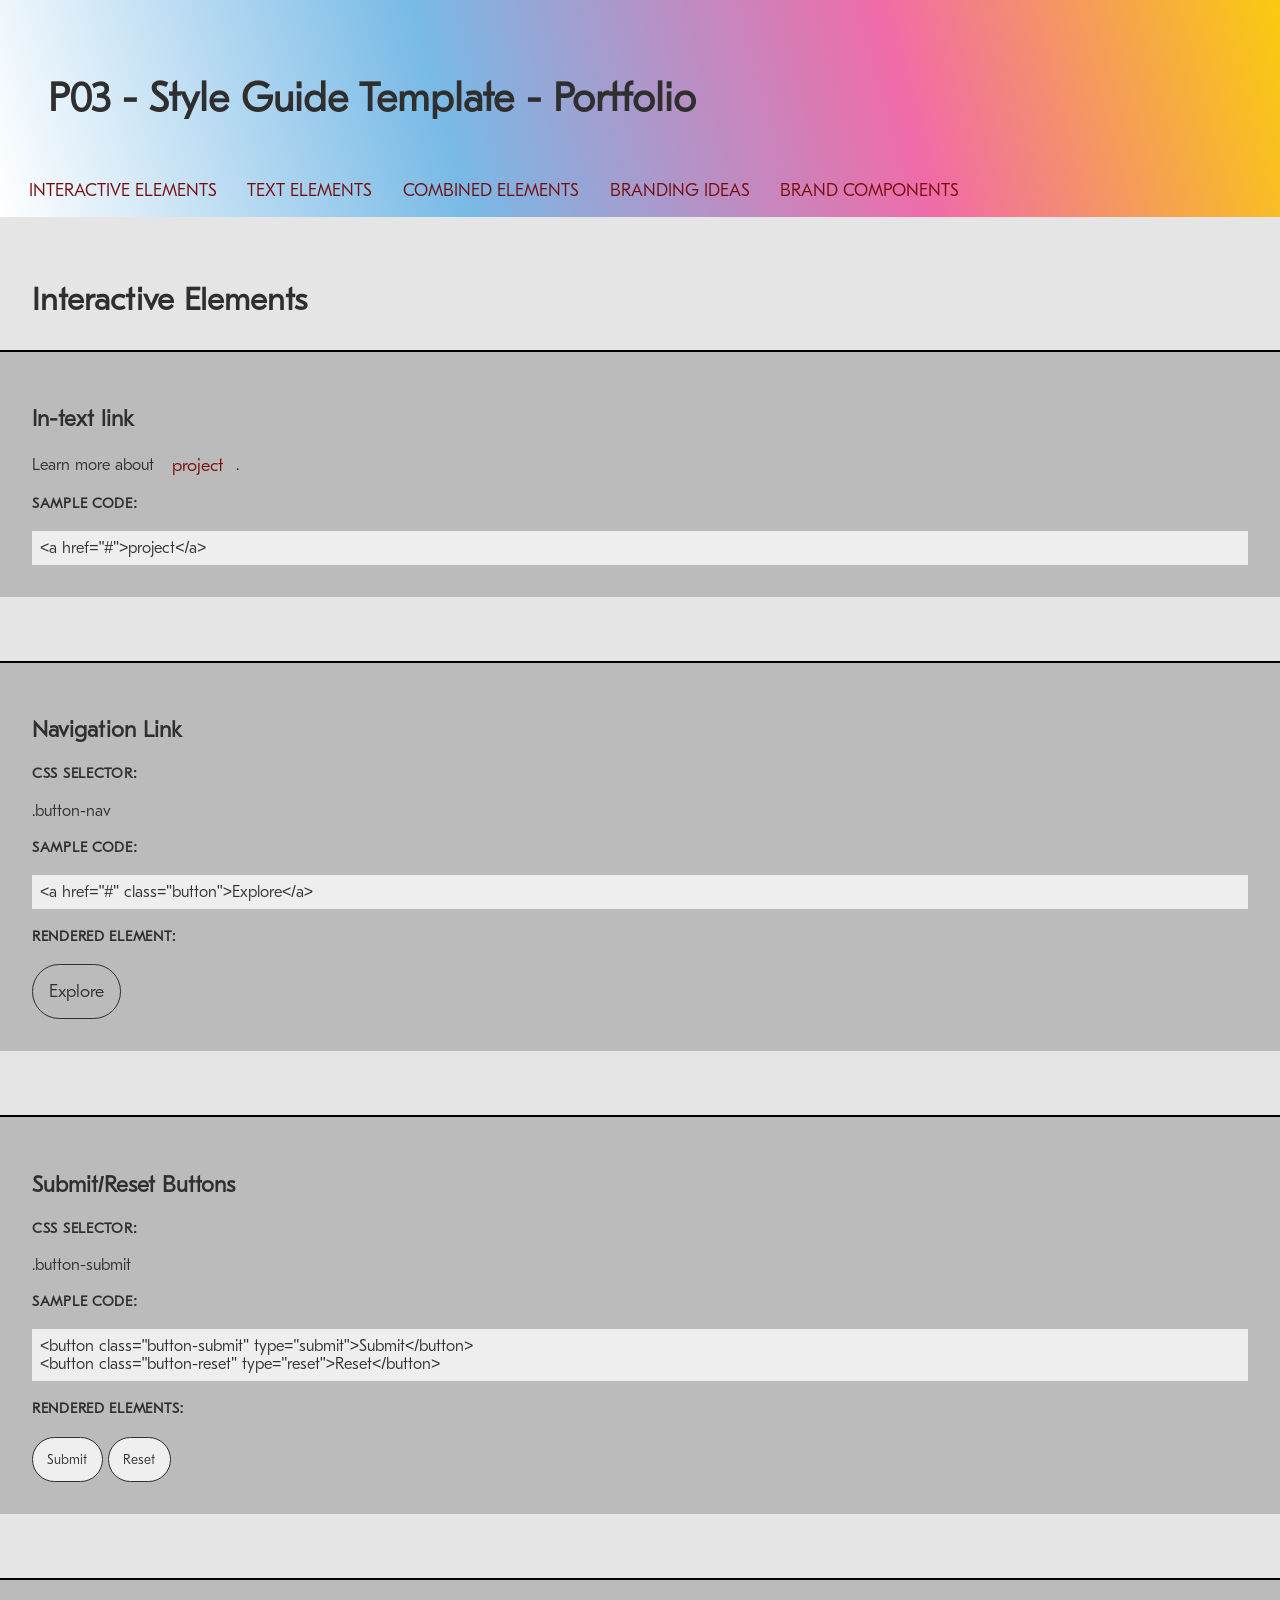
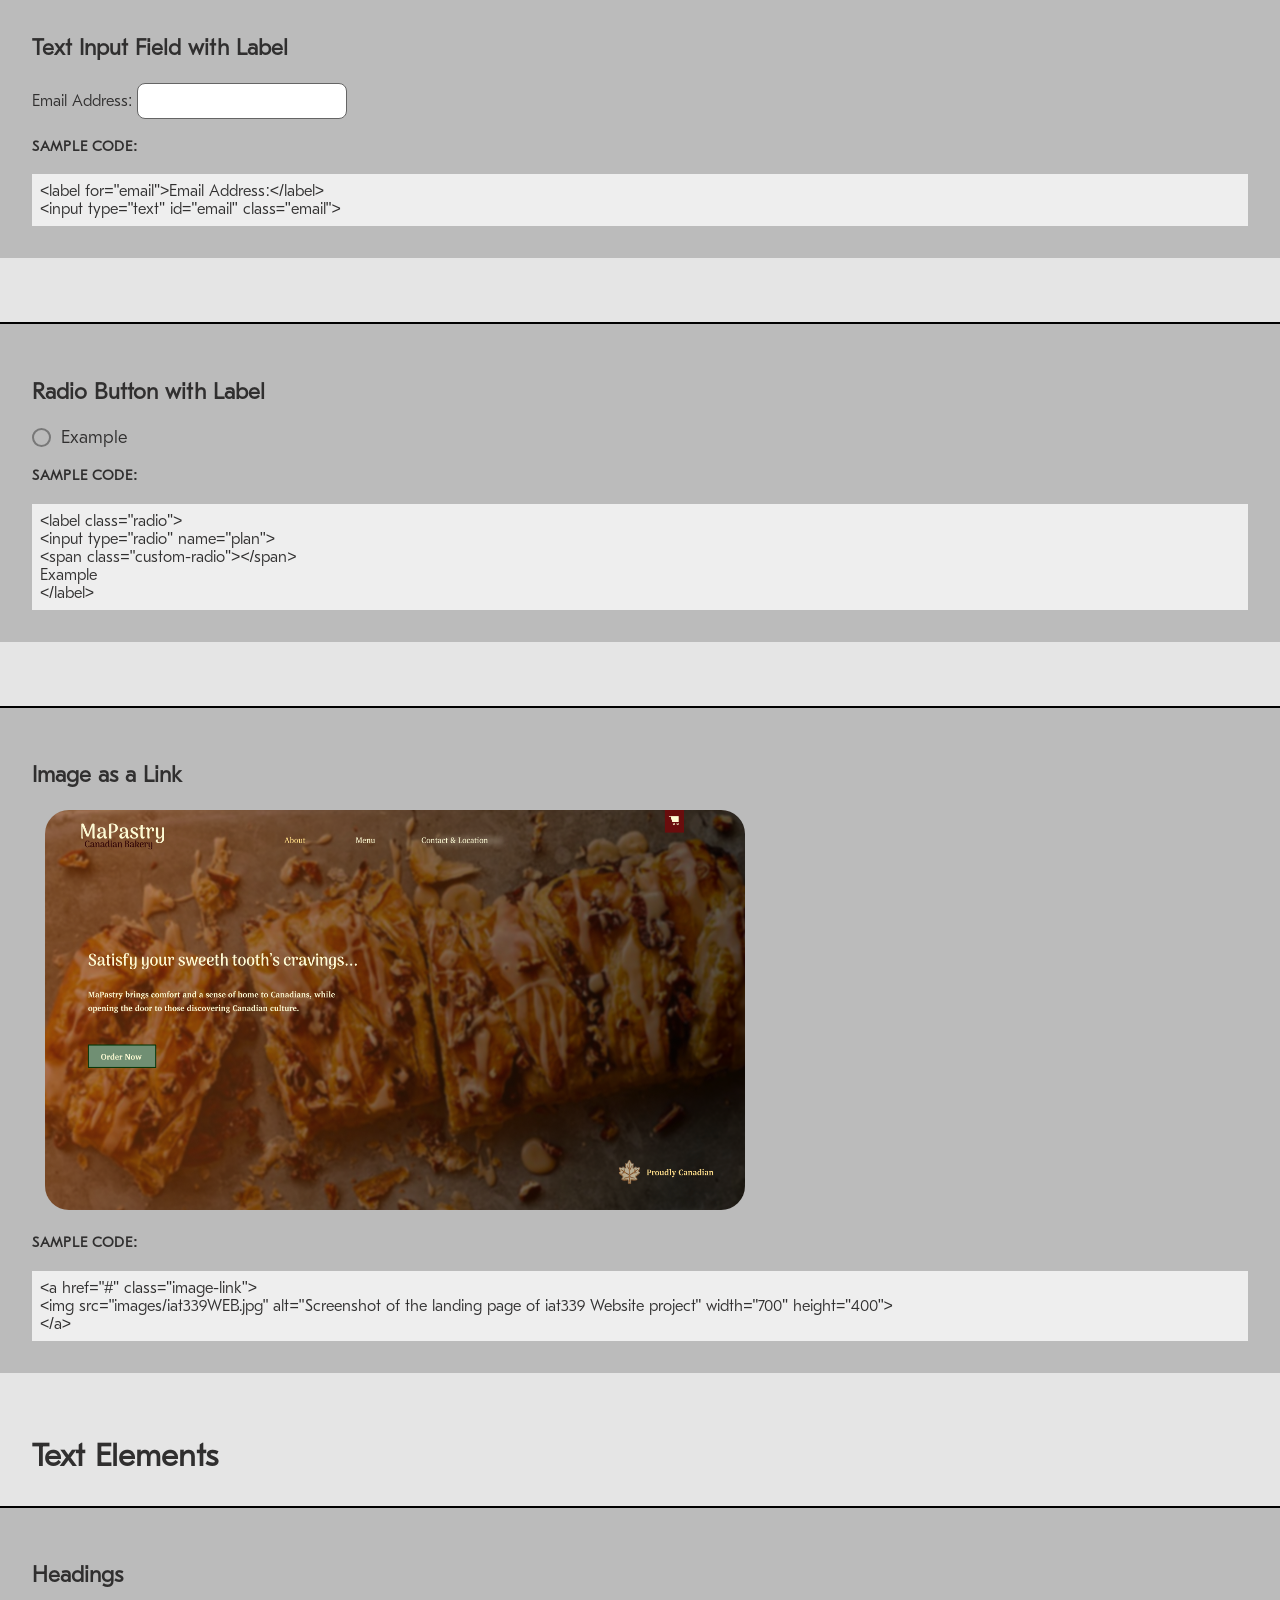
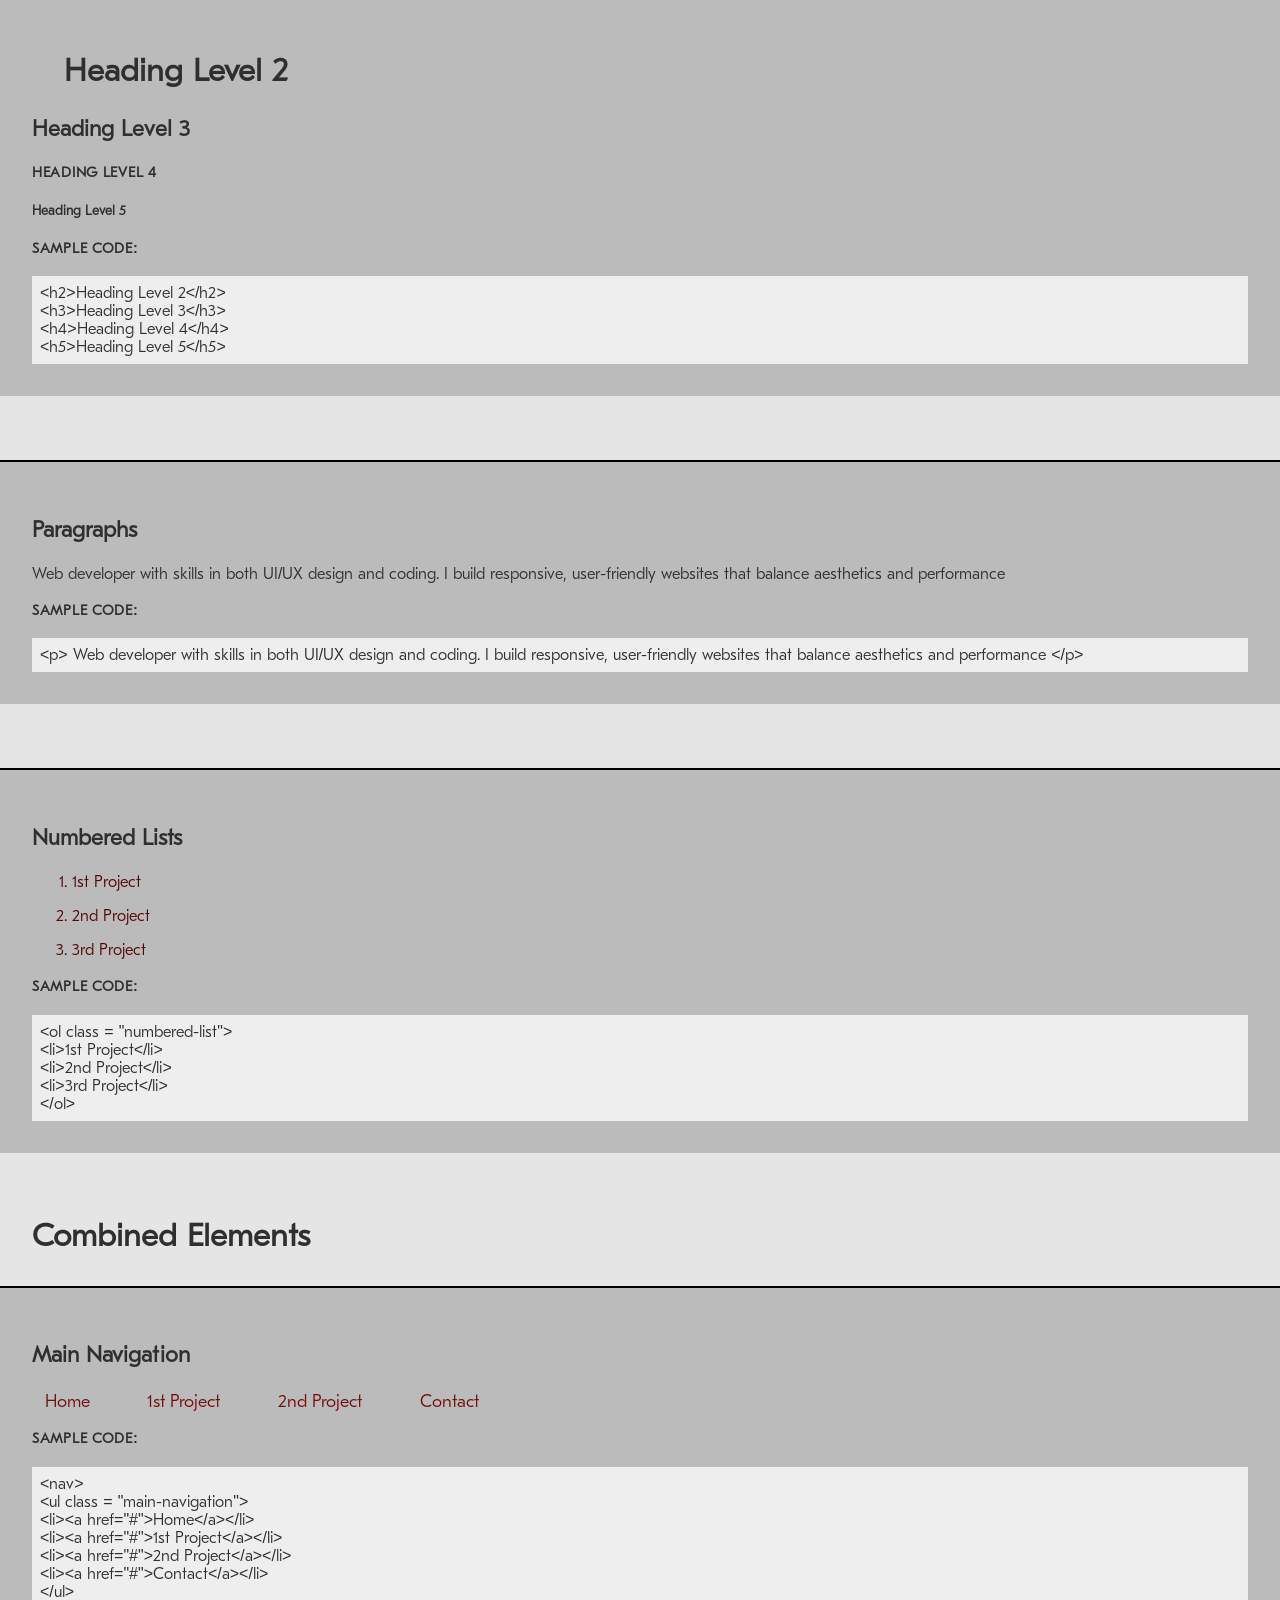
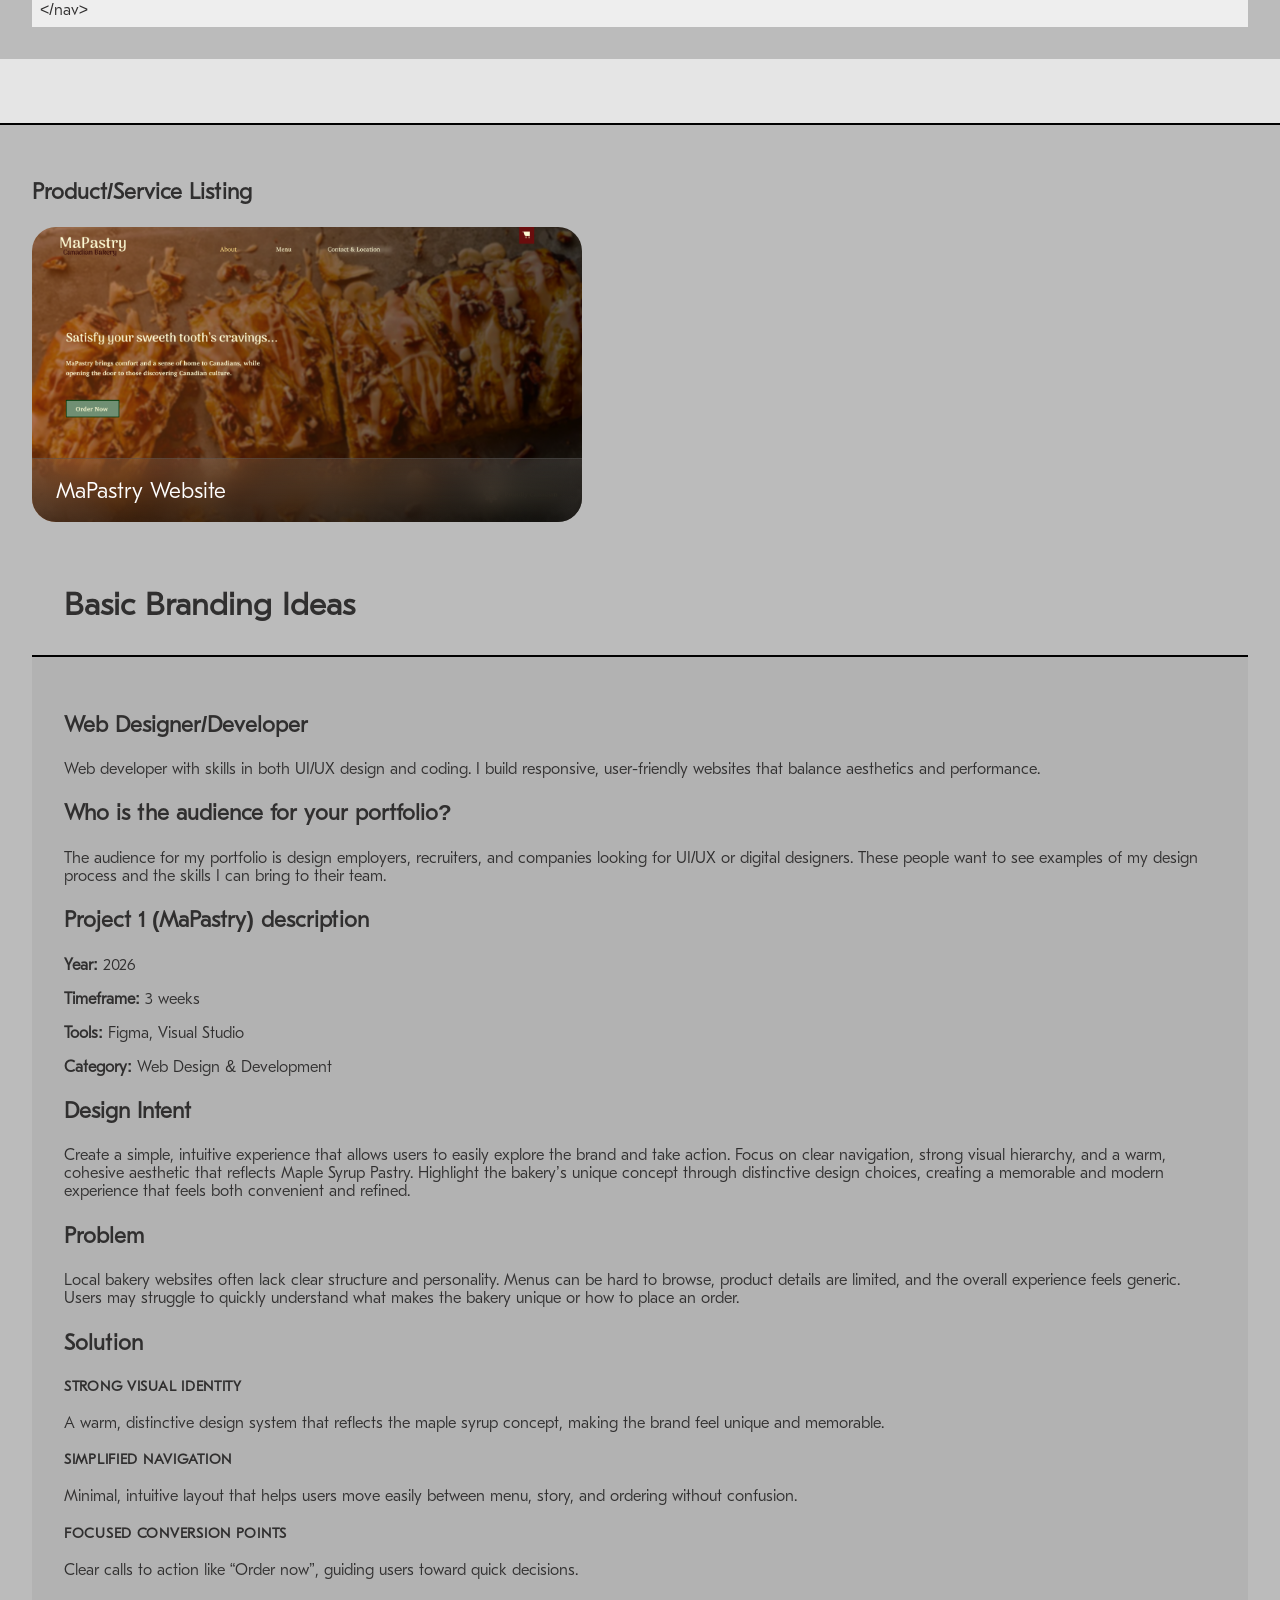
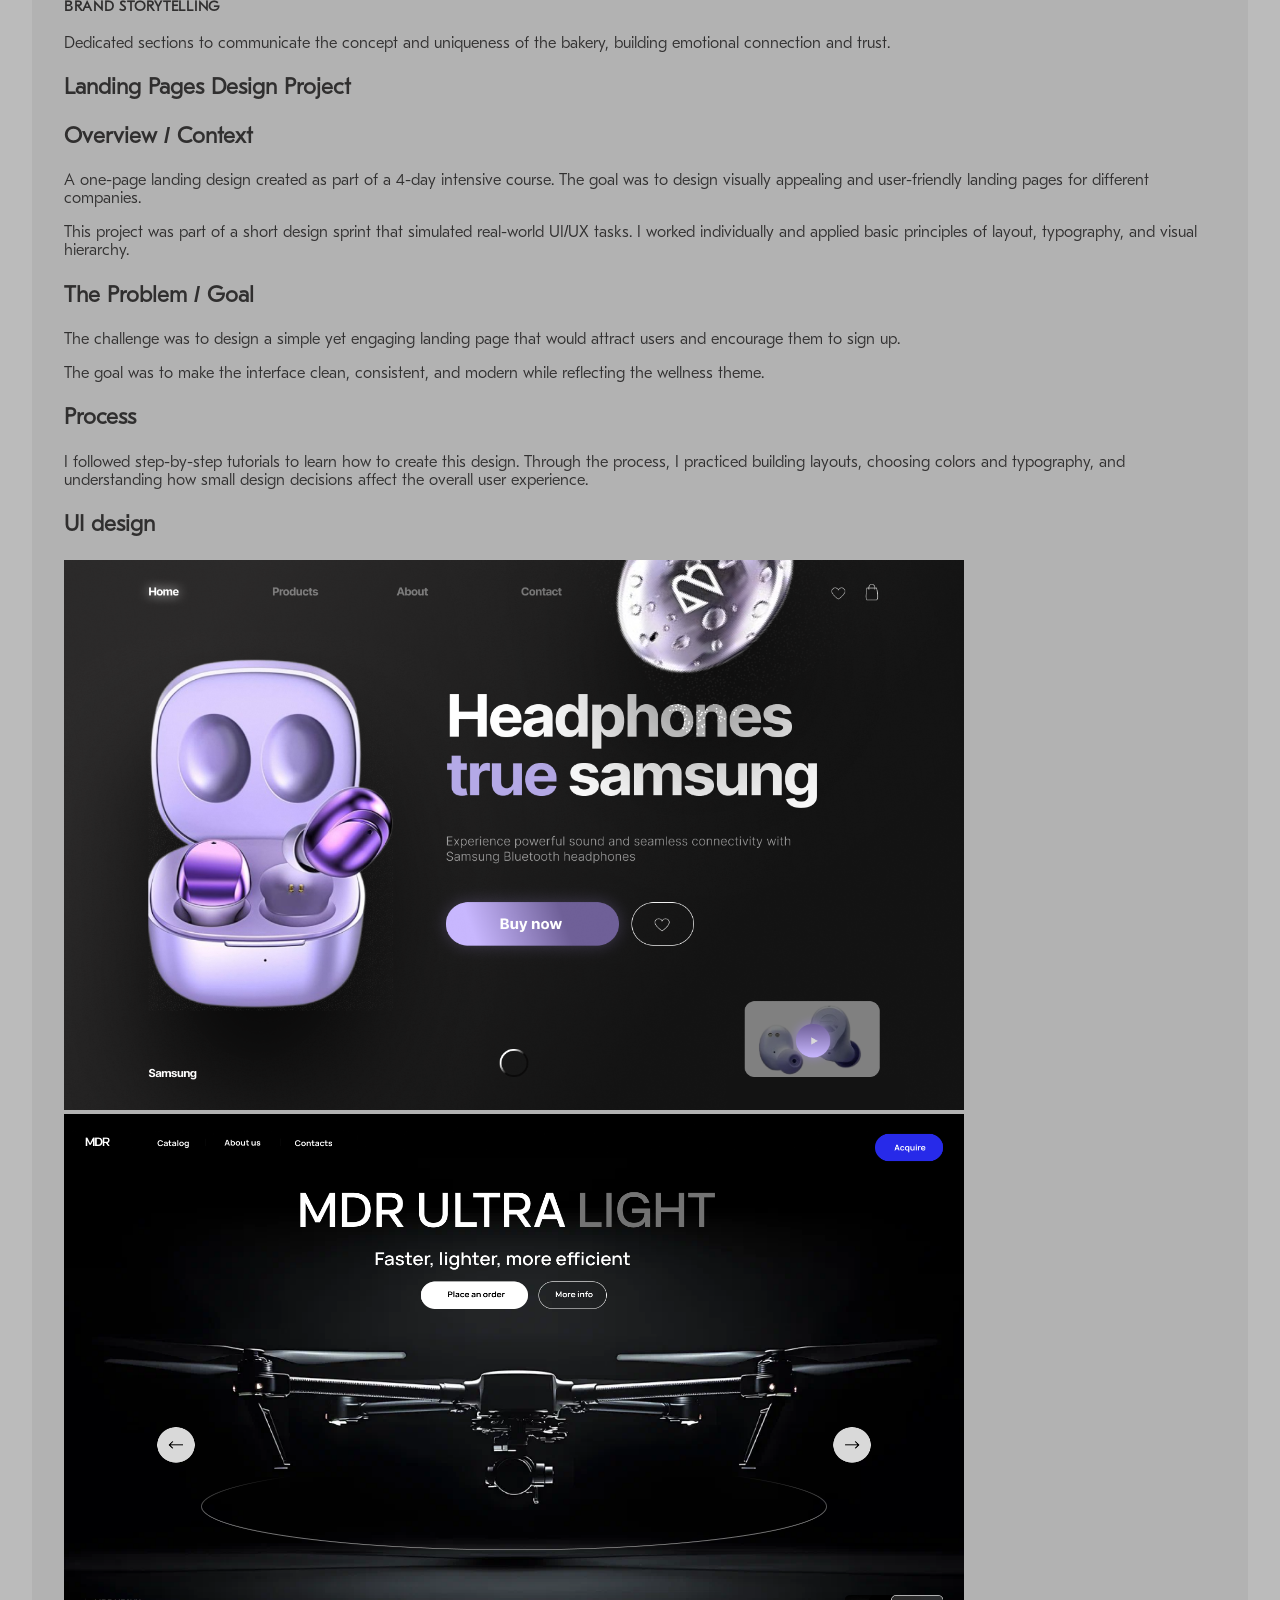
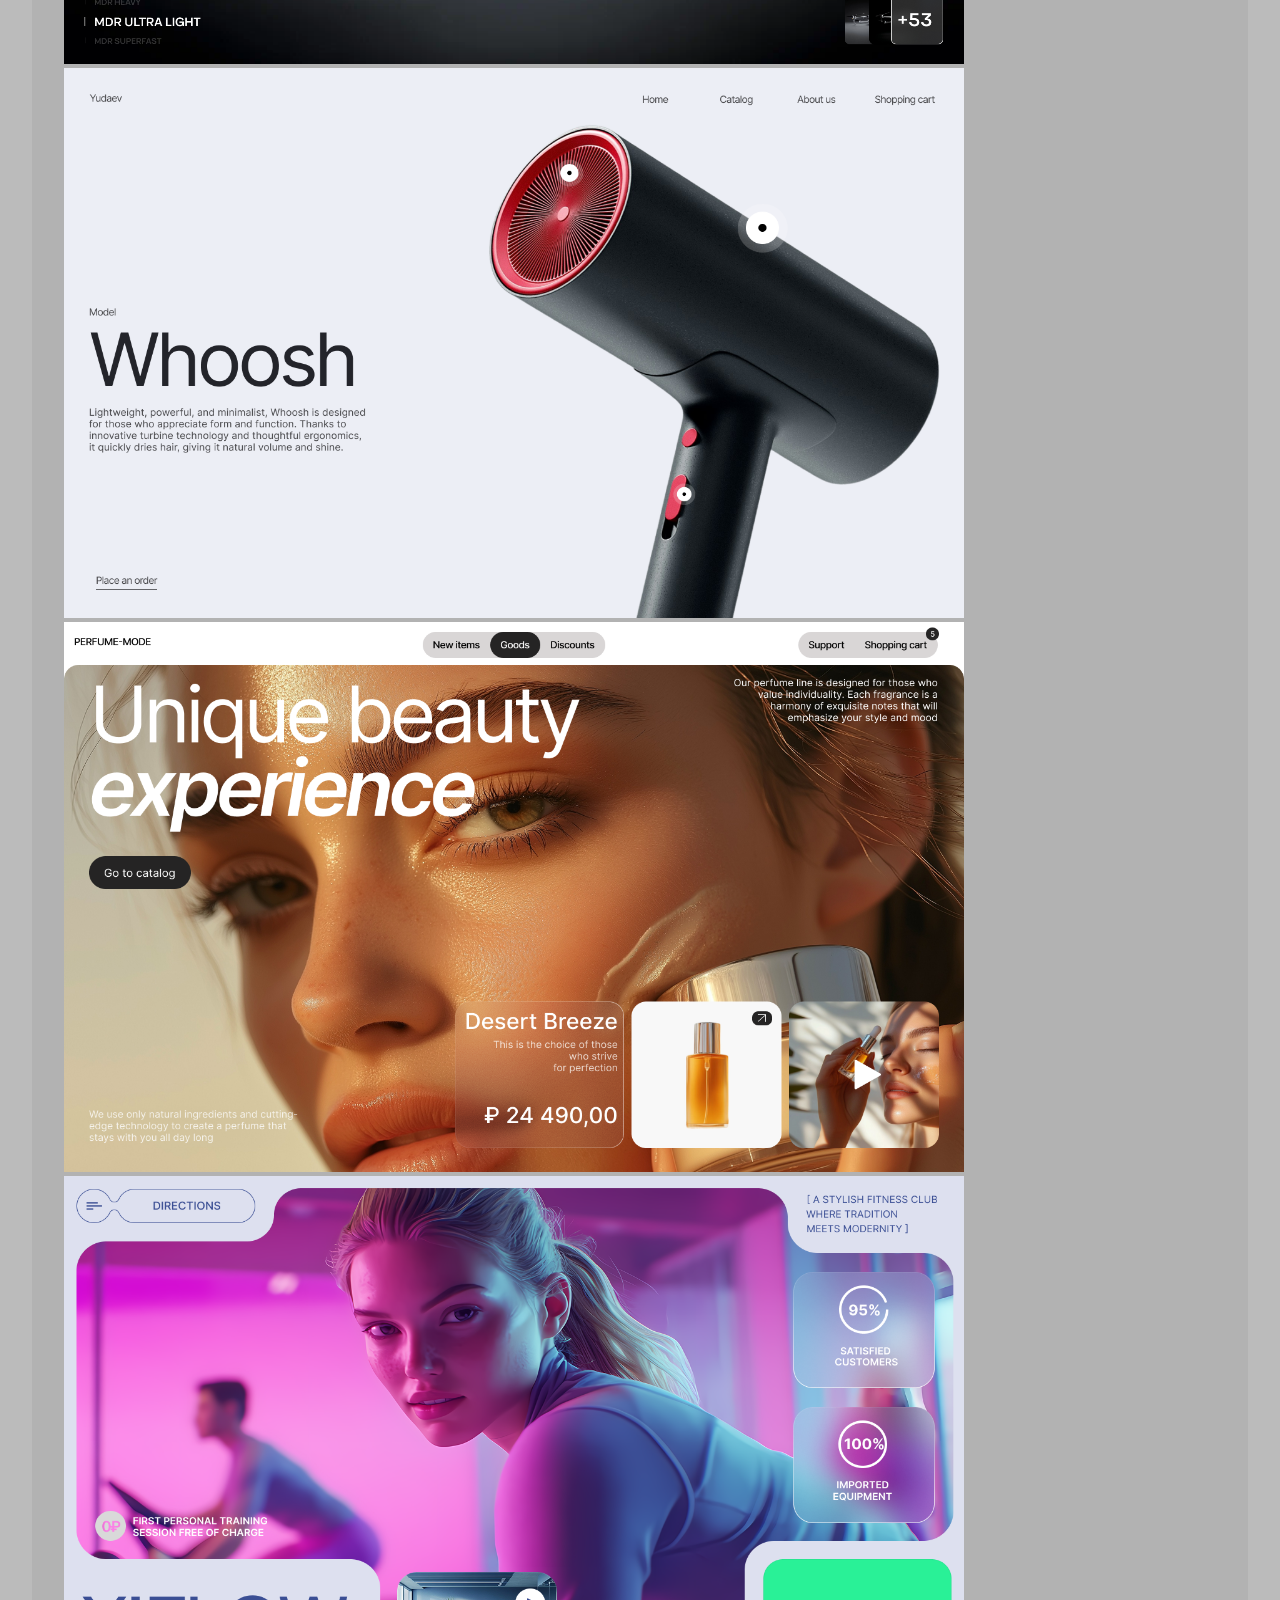
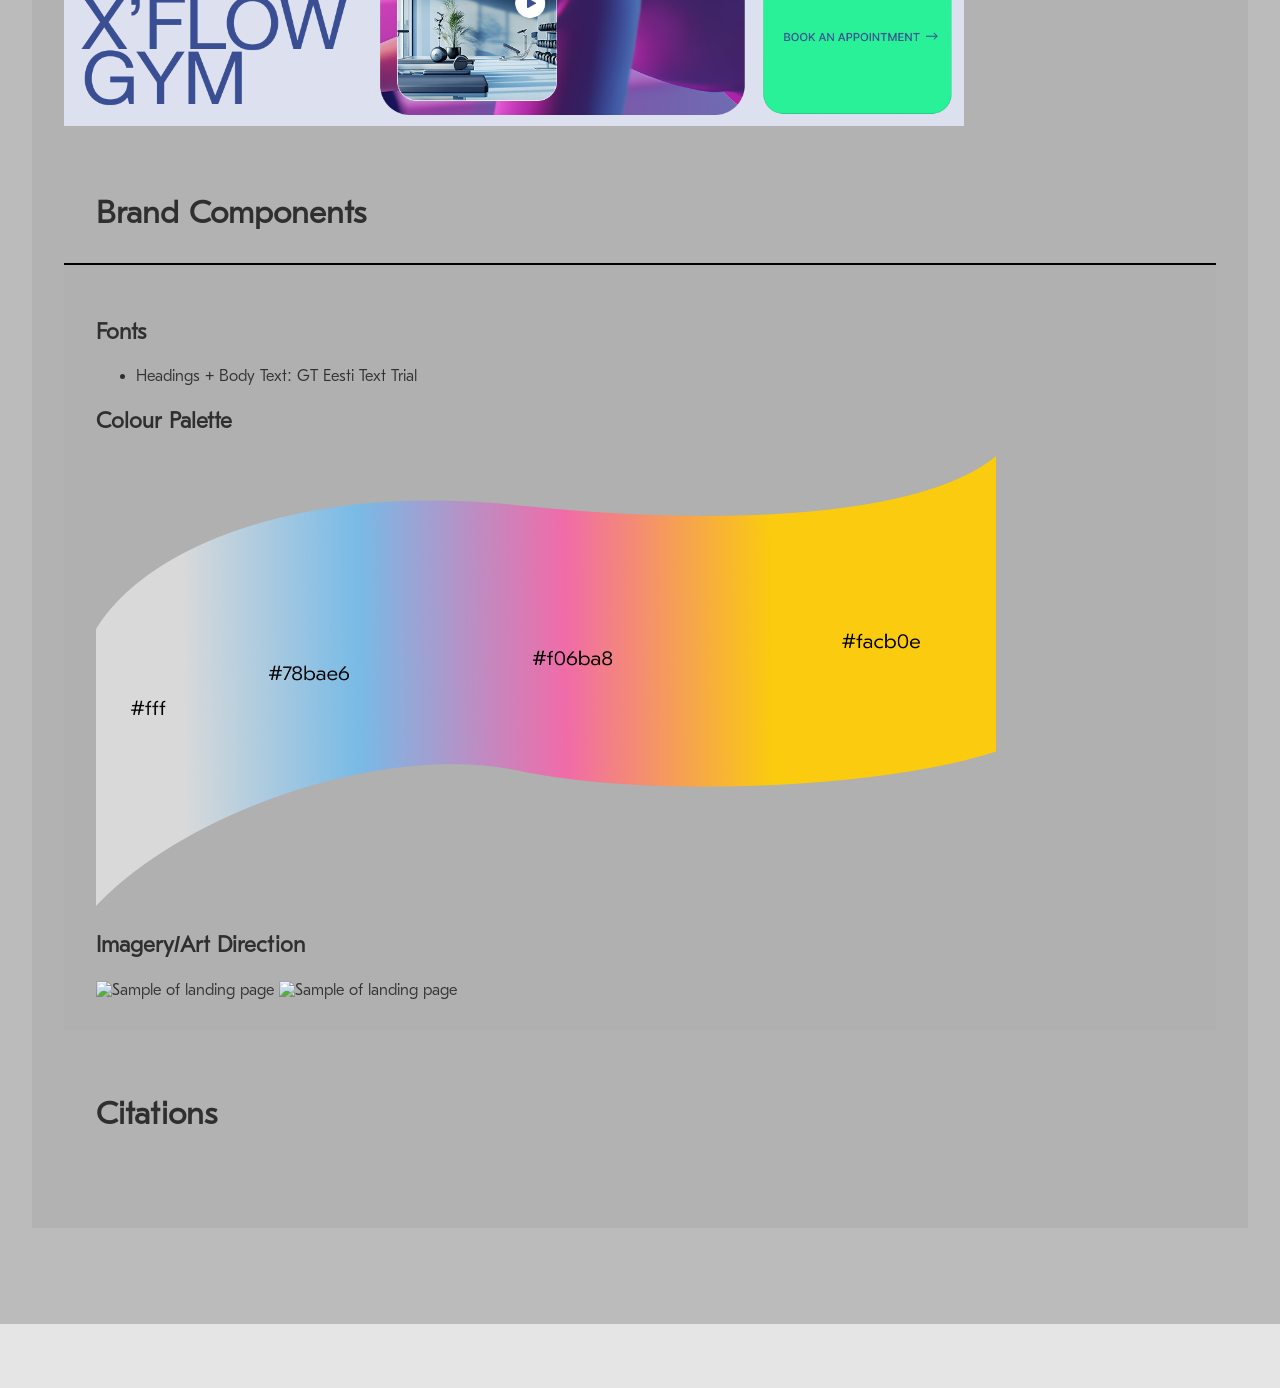
==== index.html @ 6f82eeb4 "done a style guide" ====
<!DOCTYPE html>
<html lang = "en">

  <head>

    <meta charset="utf-8">
    <title>P03 - Style Guide Template</title>
    <link href="main.css" rel="stylesheet">
   
  </head>

  <body>

    <header >
      <h1>P03 - Style Guide Template - Portfolio</h1>

      <nav>        
        <a href="#interactive_elements">INTERACTIVE ELEMENTS</a>
        <a href="#text_elements">TEXT ELEMENTS</a>
        <a href="#combined_elements">COMBINED ELEMENTS</a>
        <a href="#branding">BRANDING IDEAS</a>
        <a href="#brand_components">BRAND COMPONENTS</a>
      </nav>
    </header>


    <!-- INTERACTIVE ELEMENTS SECTION // -->
    <section id="interactive_elements">
      <h2>Interactive Elements</h2>


      <section class="element">
        <h3>In-text link</h3>

         <p>
        Learn more about <a href="#">project</a>.
        </p>

        <h4>Sample code:</h4>
        <code>&lt;a href="#"&gt;project&lt;/a&gt;</code>
      </section>


      <!-- Default Button styling section -->
      <section class="element">

        <h3>Navigation Link</h3>

        <h4>CSS selector:</h4>
        <p>.button-nav</p>

        <h4>Sample code:</h4>
        <code>&lt;a href="#" class="button"&gt;Explore&lt;/a&gt;</code>

        <h4>Rendered element:</h4>
        <a class="button-nav" href="#">Explore</a>

      </section>


      <section class="element">
        <h3>Submit/Reset Buttons</h3>

        <h4>CSS selector:</h4>
        <p>.button-submit</p>   
        <h4>Sample code:</h4>
        <code>
        &lt;button class="button-submit" type="submit"&gt;Submit&lt;/button&gt;<br>
        &lt;button class="button-reset" type="reset"&gt;Reset&lt;/button&gt;
      </code>

        <h4>Rendered elements:</h4>

        <button class="button-submit" type="submit">Submit</button>
        <button class="button-reset" type="reset">Reset</button>
      </section>


      <section class="element">
          <h3>Text Input Field with Label</h3>
          
          <label for="email">Email Address:</label>
          <input type="text" id="email" class="email">

          <h4>Sample code:</h4>
          <code>
            &lt;label for="email"&gt;Email Address:&lt;/label&gt;<br>
            &lt;input type="text" id="email" class="email"&gt;
          </code>
      </section>


      <section class="element">
         <h3>Radio Button with Label</h3>
        <label class="radio">
        <input type="radio" name="plan">
        <span class="custom-radio"></span>
        Example
        </label>

      <h4>Sample code:</h4>
      <code>
        &lt;label class="radio"&gt;<br>
        &lt;input type="radio" name="plan"&gt;<br>
        &lt;span class="custom-radio"&gt;&lt;/span&gt;<br>
        Example<br>
        &lt;/label&gt;
      </code>
      </section>


      <section class="element">
        <h3>Image as a Link</h3>
        <a href="#" class="image-link">
        <img src="images/iat339WEB.jpg" alt="Screenshot of the landing page of iat339 Website project" width="700" height="400">
      </a>

      <h4>Sample code:</h4>
      <code>
        &lt;a href="#" class="image-link"&gt;<br>
        &lt;img src="images/iat339WEB.jpg" alt="Screenshot of the landing page of iat339 Website project" width="700" height="400"&gt;<br>
        &lt;/a&gt;
      </code>
      </section>


    </section>
    <!-- // INTERACTIVE ELEMENTS SECTION -->



    <!-- TEXT ELEMENTS SECTION // -->
    <section id="text_elements">
      <h2>Text Elements</h2>

      <section class="element">
        <h3>Headings</h3>

        <h2>Heading Level 2</h2>
        <h3>Heading Level 3</h3>
        <h4>Heading Level 4</h4>
        <h5>Heading Level 5</h5>

        <h4>Sample code:</h4>
        <code>
          &lt;h2&gt;Heading Level 2&lt;/h2&gt;<br>
          &lt;h3&gt;Heading Level 3&lt;/h3&gt;<br>
          &lt;h4&gt;Heading Level 4&lt;/h4&gt;<br>
          &lt;h5&gt;Heading Level 5&lt;/h5&gt;
        </code>

      </section>

      <section class="element">
        <h3>Paragraphs</h3>

        <p>
       Web developer with skills in both UI/UX design and coding. I build responsive, user-friendly websites that balance aesthetics and performance
        </p>
         <h4>Sample code:</h4>
        <code>
          &lt;p&gt;
          Web developer with skills in both UI/UX design and coding. I build responsive, user-friendly websites that balance aesthetics and performance
          &lt;/p&gt;
        </code>
      </section>

      <section class="element">
        <h3>Numbered Lists</h3>
          <ol class = "numbered-list">
            <li>1st Project </li>
            <li>2nd Project</li>
            <li>3rd Project</li>
          </ol>

          <h4>Sample code:</h4>
          <code>
            &lt;ol class = "numbered-list"&gt;<br>
            &lt;li&gt;1st Project&lt;/li&gt;<br>
            &lt;li&gt;2nd Project&lt;/li&gt;<br>
            &lt;li&gt;3rd Project&lt;/li&gt;<br>
            &lt;/ol&gt;
          </code>

      </section>

    </section>
    <!-- // TEXT ELEMENTS SECTION -->



    <!-- COMBINED ELEMENTS SECTION // -->
    <section id="combined_elements">
      <h2>Combined Elements</h2>

      <section class="element">
        <h3>Main Navigation</h3>
        <nav>
        <ul class = "main-navigation">
          <li><a href="#">Home</a></li>
          <li><a href="#">1st Project</a></li>
          <li><a href="#">2nd Project</a></li>
          <li><a href="#">Contact</a></li>
        </ul>
      </nav>


      <h4>Sample code:</h4>
      <code>
        &lt;nav&gt;<br>
       &lt;ul class = "main-navigation"&gt;<br>
       &lt;li&gt;&lt;a href="#"&gt;Home&lt;/a&gt;&lt;/li&gt;<br>
       &lt;li&gt;&lt;a href="#"&gt;1st Project&lt;/a&gt;&lt;/li&gt;<br>
       &lt;li&gt;&lt;a href="#"&gt;2nd Project&lt;/a&gt;&lt;/li&gt;<br>
       &lt;li&gt;&lt;a href="#"&gt;Contact&lt;/a&gt;&lt;/li&gt;<br>
       &lt;/ul&gt;<br>
       &lt;/nav&gt;
      </code>

      </section>

      <section class="element">
        <h3>Product/Service Listing</h3>
        <section class="product-grid">
      <div class="product-listing">
  <img src="images/iat339WEB.jpg" alt="A screenshot of the landing page of iat339 Website project">
  <div class="overlay">
    <h3>MaPastry Website</h3>
  </div>
</div>
      </section>

    <!-- // COMBINED ELEMENTS SECTION -->



     <!-- // BRANDING IDEAS -->
      <h2>Basic Branding Ideas</h2>
      <section id ="branding" class = "element">

          <h3>Web Designer/Developer</h3>
          <p> 
            Web developer with skills in both UI/UX design and coding. I build responsive, user-friendly websites that balance aesthetics and performance.
          </p>

          <h3>Who is the audience for your portfolio?</h3>
            <p>
             The audience for my portfolio is design employers, recruiters, and companies looking for UI/UX or digital designers. These people want to see examples of my design process and the skills I can bring to their team.
            </p>


            <h3>Project 1 (MaPastry) description</h3>
            <p><strong>Year:</strong> 2026</p>
            <p><strong>Timeframe:</strong> 3 weeks</p>
            <p><strong>Tools:</strong> Figma, Visual Studio</p>
            <p><strong>Category:</strong> Web Design & Development</p>
 
            <h3>Design Intent</h3>
        <p>
            Create a simple, intuitive experience that allows users to easily explore the brand and take action. 
            Focus on clear navigation, strong visual hierarchy, and a warm, cohesive aesthetic that reflects Maple Syrup Pastry. 
            Highlight the bakery’s unique concept through distinctive design choices, creating a memorable and modern experience 
            that feels both convenient and refined.
        </p>

         <h3>Problem</h3>
        <p>
            Local bakery websites often lack clear structure and personality. Menus can be hard to browse, 
            product details are limited, and the overall experience feels generic. Users may struggle to quickly 
            understand what makes the bakery unique or how to place an order.
        </p>

        <h3>Solution</h3>

        <div>
            <h4>Strong Visual Identity</h4>
            <p>
                A warm, distinctive design system that reflects the maple syrup concept, 
                making the brand feel unique and memorable.
            </p>
        </div>

        <div>
            <h4>Simplified Navigation</h4>
            <p>
                Minimal, intuitive layout that helps users move easily between menu, story, 
                and ordering without confusion.
            </p>
        </div>

        <div>
            <h4>Focused Conversion Points</h4>
            <p>
                Clear calls to action like “Order now”, guiding users toward quick decisions.
            </p>
        </div>

        <div>
            <h4>Brand Storytelling</h4>
            <p>
                Dedicated sections to communicate the concept and uniqueness of the bakery, 
                building emotional connection and trust.
            </p>
        </div>



        <h3>Landing Pages Design Project</h3>

        <h3>Overview / Context</h3>
        <p>
            A one-page landing design created as part of a 4-day intensive course.
            The goal was to design visually appealing and user-friendly landing pages for different companies.
        </p>
        <p>
            This project was part of a short design sprint that simulated real-world UI/UX tasks. 
            I worked individually and applied basic principles of layout, typography, and visual hierarchy.
        </p>

        <h3>The Problem / Goal</h3>
        <p>
            The challenge was to design a simple yet engaging landing page that would attract users 
            and encourage them to sign up.
        </p>
        <p>
            The goal was to make the interface clean, consistent, and modern while reflecting the wellness theme.
        </p>

        <h3>Process</h3>
        <p>
            I followed step-by-step tutorials to learn how to create this design. 
            Through the process, I practiced building layouts, choosing colors and typography, 
            and understanding how small design decisions affect the overall user experience.
        </p>

        <h3>UI design</h3>
        <img src="images/landingPage.png" class="image-reference" alt="First landing Page design" width="900" height="550">
        <img src="images/img5.png" class="image-reference" alt="Second landing Page design" width="900" height="550">
        <img src="images/img6.png" class="image-reference" alt="Third landing Page design" width="900" height="550">
        <img src="images/img7.png" class="image-reference" alt="Fourth landing Page design" width="900" height="550">
         <img src="images/img8.png" class="image-reference" alt="Fifth landing Page design" width="900" height="550">
        <!-- // BRANDING IDEAS -->

      

      <!-- // BRAND COMPONENTS -->
        <h2>Brand Components</h2>
        <section id ="brand_components" class ="element">

          <h3>Fonts</h3>
          <ul>
            <li>Headings + Body Text: GT Eesti Text Trial</li>
          </ul>

          <h3>Colour Palette</h3>
          
          <img src="images/palette.png" class="image-reference" alt="Color Palette" width="900" height="450">

          <h3>Imagery/Art Direction</h3>
           <img src="images/imagery.png" class="image-reference" alt="Sample of landing page" width="900" height="550">
          <img src="images/mockup.png" class="image-reference" alt="Sample of landing page" width="900" height="600">


        </section>
      <!-- // BRAND COMPONENTS -->


        <!-- // CITATIONS -->
  <section id="citations">
  <h2>Citations</h2>

 
   
</section>
<!-- // CITATIONS -->
  </body>
</html>
---- main.css ----
/*
  STYLE GUIDE STYLING 
  Default styling for the style guide 
*/

  
@font-face {
  font-family: 'GT Eesti Text';
  src: url('fonts/GT-Eesti-Text-Light-Trial.otf') format('opentype');
}
*{
  font-family: 'GT Eesti Text', 'Abhaya Libre', sans-serif;
  color: #302F2F;
}
body {
    background-color: #E5E5E5;
  font-weight: 500;
  padding: 2rem;
  margin: 0;
  padding: 0;
}
section {
  margin-bottom: 4rem;
}

header{
   background-image: linear-gradient(
      255deg,
      #facb0e,
      #f06ba8 30%,
      #78bae6 65%,
      #fff
    );
  padding: 1rem;
}

.element {
   background: rgba(177, 177, 177, 0.8);     
  padding: 2rem;
  margin-top: 2rem;
  padding-bottom: 2rem;
  border-top: 0.15rem solid black;
}


h1 {
  font-size: 2.5rem;
  padding: 2rem;
  
}

h2 {
  font-size: 2rem;
  margin-top: 4rem;
  margin-left: 2rem;
}

h3 {
  font-size: 1.4rem;
  
}

h4 {
  font-size: 0.9rem;
  text-transform: uppercase;
  letter-spacing: 0.05em;
  
}


p {
  margin-top: 0;
}

nav a:hover, nav a:focus {
  text-decoration: none;
}

code {
  background-color: #EEE;
  padding: 0.5rem;
  display: block;
}

.email {
  padding: 0.5rem;
  border: 0.1rem solid #656565;
  border-radius: 0.5rem;
  font-size: 1rem;
}
.email:hover{
   border: 0.1rem solid #1b1a1a;

}

.radio {
  display: flex;
  align-items: center;
  font-size: 1.125rem;
  gap: 10px;
}

.radio input {
  display: none;
}

/*learnt how to style custom radio buttons here: https://gist.github.com/Cutcopy/3fce01b4e66c4663ef27*/
.custom-radio {
  width: 15px;
  height: 15px;
  border: 2px solid #787878;
  border-radius: 50%;
  position: relative;
}

.radio input:hover + .custom-radio, .radio input:focus + .custom-radio {
  border-color: #302F2F;
}

.radio input:checked + .custom-radio {
  border-color: #302F2F;
}

.radio input:checked + .custom-radio::after {
  content: "";
  width: 10px;
  height: 10px;
  background: #302F2F;
  border-radius: 50%; /*changed roundness of buttons: https://developer.mozilla.org/en-US/docs/Web/CSS/Reference/Properties/border-radius */
  position: absolute;
  top: 50%;
  left: 50%;
  transform: translate(-50%, -50%);/*https://developer.mozilla.org/en-US/docs/Web/CSS/Reference/Values/transform-function/translate*/
}

/* 
  INTERACTIVE ELEMENTS -------------------
*/

.main-navigation{
  list-style-type: none;
  padding: 0;
  margin: 0;
  display: flex;
  gap: 2rem;
}

a {
  color: #760b0b;
  padding: 0.8rem;
  font-size: 1.1rem;
  text-decoration: none;
}

a:hover,
a:focus {
  color: #302F2F;
  text-decoration: none;
}

.button-nav {
  display: inline-block;
  padding: 1rem;
  color: #302F2F;
  border: 1.5px solid #302F2F;
  text-decoration: none;
  transition-duration: 0.3s;
  border-radius: 1.7rem;
}

.button-nav:hover, .button-nav:focus {
  background-color: rgb(200,200,200);
}

.button-submit {
  display: inline-block;
  padding: 0.9rem;
  color: #302F2F;
  border: 1.5px solid #302F2F;
  text-decoration: none;
  transition-duration: 0.3s;
  border-radius: 1.4rem;
}

.button-submit:hover,
.button-submit:focus {
   background-color: rgb(200,200,200);
}

.name-card {
  padding: 0.5rem;
  border: 0.1rem solid #004525;
  border-radius: 1.5rem;
  font-size: 1rem;
  transition: 0.1s;
  margin-bottom: 1rem;
}

.name-card:hover {
   border: 0.25rem solid #004525;

}

/* Reset button */
.button-reset {
  display: inline-block;
  padding: 0.9rem;
  color: #302F2F;
  border: 1.5px solid #302F2F;
  text-decoration: none;
  transition-duration: 0.3s;
  border-radius: 1.4rem;
}

.button-reset:hover,
.button-reset:focus {
   background-color: rgb(200,200,200);
}

.image-link img {
  transition: transform 0.3s, opacity 0.3s, box-shadow 0.3s;
  border-radius: 1.5rem;
}

/* Hover + keyboard focus */
.image-link:hover img,
.image-link:focus img {
  opacity: 0.85;
}



/* 
  TEXT ELEMENTS -------------------
*/

.numbered-list li{
  margin-bottom: 1rem;
  color: #520505;
}

/* 
  COMBINED ELEMENTS -------------------
*/


.product-listing {
  position: relative;
  width: 34.375rem;
  border-radius: 1.5rem;
  overflow: hidden; 
}

.product-listing img {
  width: 100%;
  max-height: 40rem;
  display: block;
  object-fit: cover;
  
}

.overlay {
  position: absolute;
  bottom: 0;
  width: 100%;
  height: 4rem;
  padding: 1.5rem;

  display: flex;
  align-items: center;   
  justify-content: flex-start; 

  box-sizing: border-box; 
  background: linear-gradient(
    to top,
    rgba(0,0,0,0.4),
    rgba(255,255,255,0.1)
  );

  backdrop-filter: blur(14px);
  -webkit-backdrop-filter: blur(14px);

  border-top: 1px solid rgba(255,255,255,0.2);

  color: white;
}

.overlay h3 {
  color: white;
  font-weight: 500;
}
.payment-section {
  gap: 0.5rem;
  margin-top: 2rem;
  padding: 1rem;
}

.radio-label {
  display: block;
  margin-bottom: 0.5rem;
}



/* RESPONSIVE VIEW */

@media (max-width: 48rem) {


  nav {
    display: flex;
    flex-direction: column;
    gap: 1rem;
  }

  

  .main-navigation {
    flex-direction: column;
    gap: 1rem;
  }

   .product-grid {
    grid-template-columns: 1fr;
  }
}

@media (max-width: 58.25rem) {

.image-reference {
  width: 100%;
  height: auto;
}
}
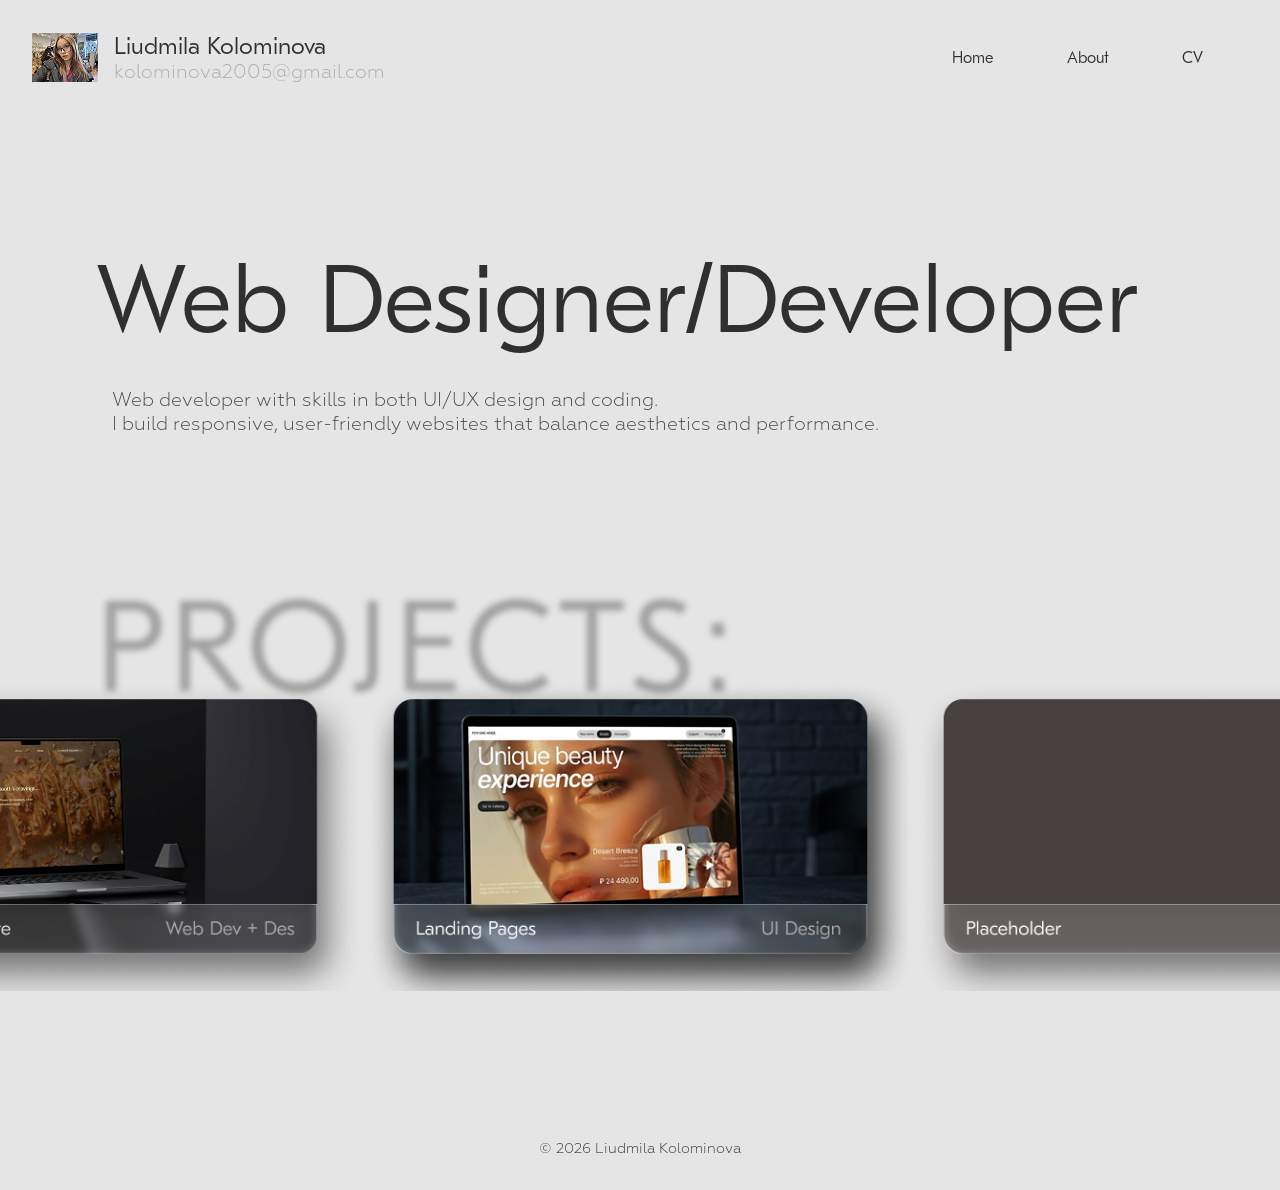
==== commit 7b9fc77f: "done a all the pages the whole content is on the pages" ====
--- a/index.html
+++ b/index.html
@@ -11,367 +11,67 @@
 
   <body>
 
-    <header >
-      <h1>P03 - Style Guide Template - Portfolio</h1>
+<header class="hero">
+  <nav class="nav">
+    <div class="logo"> 
+  <img src="images/me.png" alt="profile photo">
 
-      <nav>        
-        <a href="#interactive_elements">INTERACTIVE ELEMENTS</a>
-        <a href="#text_elements">TEXT ELEMENTS</a>
-        <a href="#combined_elements">COMBINED ELEMENTS</a>
-        <a href="#branding">BRANDING IDEAS</a>
-        <a href="#brand_components">BRAND COMPONENTS</a>
-      </nav>
-    </header>
+  <div class="logo-text">
+    <h3>Liudmila Kolominova</h3>
+    <p>kolominova2005@gmail.com</p>
+  </div>
+</div>
+    <ul class="menu">
+      <li><a href="index.html">Home</a></li>
+      <li><a href="about.html">About</a></li>
+      <li><a href="resumeMila.pdf">CV</a></li>
+    </ul>
+  </nav>
 
 
-    <!-- INTERACTIVE ELEMENTS SECTION // -->
-    <section id="interactive_elements">
-      <h2>Interactive Elements</h2>
+  <img src="images/gradient.png" class="hero-bg" alt="">
+
+  <div class="hero-content">
+    <h1>Web Designer/Developer</h1>
+    <p class="subtitle">Web developer with skills in both UI/UX design and coding.<br>
+    I build responsive, user-friendly websites that balance aesthetics and performance.</p>
+  </div>
+</header>
 
 
-      <section class="element">
-        <h3>In-text link</h3>
+<main>
 
-         <p>
-        Learn more about <a href="#">project</a>.
-        </p>
+  <section class="projects">
+    <h2 class = "projects-bg">PROJECTS:</h2>
 
-        <h4>Sample code:</h4>
-        <code>&lt;a href="#"&gt;project&lt;/a&gt;</code>
-      </section>
+    <div class = "project-row">
+      <div class="project-card">
+      <a href="projectMaPastry.html">
+      <img src="images/card1.png" alt="project">
+      </a>
+      </div>
 
 
-      <!-- Default Button styling section -->
-      <section class="element">
+        <div class="project-card">
+       <a href="projectLandingPages.html">
+  <img src="images/card2.png" alt="project">
+</a>
+        </div>
+ 
 
-        <h3>Navigation Link</h3>
+      <div class="project-card">
+       <a href="#">
+  <img src="images/card3.png" alt="project">
+</a>
+        </div>
+</div>
+  </section>
 
-        <h4>CSS selector:</h4>
-        <p>.button-nav</p>
+</main>
 
-        <h4>Sample code:</h4>
-        <code>&lt;a href="#" class="button"&gt;Explore&lt;/a&gt;</code>
+<footer>
+  <p>© 2026 Liudmila Kolominova</p>
+</footer>
 
-        <h4>Rendered element:</h4>
-        <a class="button-nav" href="#">Explore</a>
-
-      </section>
-
-
-      <section class="element">
-        <h3>Submit/Reset Buttons</h3>
-
-        <h4>CSS selector:</h4>
-        <p>.button-submit</p>   
-        <h4>Sample code:</h4>
-        <code>
-        &lt;button class="button-submit" type="submit"&gt;Submit&lt;/button&gt;<br>
-        &lt;button class="button-reset" type="reset"&gt;Reset&lt;/button&gt;
-      </code>
-
-        <h4>Rendered elements:</h4>
-
-        <button class="button-submit" type="submit">Submit</button>
-        <button class="button-reset" type="reset">Reset</button>
-      </section>
-
-
-      <section class="element">
-          <h3>Text Input Field with Label</h3>
-          
-          <label for="email">Email Address:</label>
-          <input type="text" id="email" class="email">
-
-          <h4>Sample code:</h4>
-          <code>
-            &lt;label for="email"&gt;Email Address:&lt;/label&gt;<br>
-            &lt;input type="text" id="email" class="email"&gt;
-          </code>
-      </section>
-
-
-      <section class="element">
-         <h3>Radio Button with Label</h3>
-        <label class="radio">
-        <input type="radio" name="plan">
-        <span class="custom-radio"></span>
-        Example
-        </label>
-
-      <h4>Sample code:</h4>
-      <code>
-        &lt;label class="radio"&gt;<br>
-        &lt;input type="radio" name="plan"&gt;<br>
-        &lt;span class="custom-radio"&gt;&lt;/span&gt;<br>
-        Example<br>
-        &lt;/label&gt;
-      </code>
-      </section>
-
-
-      <section class="element">
-        <h3>Image as a Link</h3>
-        <a href="#" class="image-link">
-        <img src="images/iat339WEB.jpg" alt="Screenshot of the landing page of iat339 Website project" width="700" height="400">
-      </a>
-
-      <h4>Sample code:</h4>
-      <code>
-        &lt;a href="#" class="image-link"&gt;<br>
-        &lt;img src="images/iat339WEB.jpg" alt="Screenshot of the landing page of iat339 Website project" width="700" height="400"&gt;<br>
-        &lt;/a&gt;
-      </code>
-      </section>
-
-
-    </section>
-    <!-- // INTERACTIVE ELEMENTS SECTION -->
-
-
-
-    <!-- TEXT ELEMENTS SECTION // -->
-    <section id="text_elements">
-      <h2>Text Elements</h2>
-
-      <section class="element">
-        <h3>Headings</h3>
-
-        <h2>Heading Level 2</h2>
-        <h3>Heading Level 3</h3>
-        <h4>Heading Level 4</h4>
-        <h5>Heading Level 5</h5>
-
-        <h4>Sample code:</h4>
-        <code>
-          &lt;h2&gt;Heading Level 2&lt;/h2&gt;<br>
-          &lt;h3&gt;Heading Level 3&lt;/h3&gt;<br>
-          &lt;h4&gt;Heading Level 4&lt;/h4&gt;<br>
-          &lt;h5&gt;Heading Level 5&lt;/h5&gt;
-        </code>
-
-      </section>
-
-      <section class="element">
-        <h3>Paragraphs</h3>
-
-        <p>
-       Web developer with skills in both UI/UX design and coding. I build responsive, user-friendly websites that balance aesthetics and performance
-        </p>
-         <h4>Sample code:</h4>
-        <code>
-          &lt;p&gt;
-          Web developer with skills in both UI/UX design and coding. I build responsive, user-friendly websites that balance aesthetics and performance
-          &lt;/p&gt;
-        </code>
-      </section>
-
-      <section class="element">
-        <h3>Numbered Lists</h3>
-          <ol class = "numbered-list">
-            <li>1st Project </li>
-            <li>2nd Project</li>
-            <li>3rd Project</li>
-          </ol>
-
-          <h4>Sample code:</h4>
-          <code>
-            &lt;ol class = "numbered-list"&gt;<br>
-            &lt;li&gt;1st Project&lt;/li&gt;<br>
-            &lt;li&gt;2nd Project&lt;/li&gt;<br>
-            &lt;li&gt;3rd Project&lt;/li&gt;<br>
-            &lt;/ol&gt;
-          </code>
-
-      </section>
-
-    </section>
-    <!-- // TEXT ELEMENTS SECTION -->
-
-
-
-    <!-- COMBINED ELEMENTS SECTION // -->
-    <section id="combined_elements">
-      <h2>Combined Elements</h2>
-
-      <section class="element">
-        <h3>Main Navigation</h3>
-        <nav>
-        <ul class = "main-navigation">
-          <li><a href="#">Home</a></li>
-          <li><a href="#">1st Project</a></li>
-          <li><a href="#">2nd Project</a></li>
-          <li><a href="#">Contact</a></li>
-        </ul>
-      </nav>
-
-
-      <h4>Sample code:</h4>
-      <code>
-        &lt;nav&gt;<br>
-       &lt;ul class = "main-navigation"&gt;<br>
-       &lt;li&gt;&lt;a href="#"&gt;Home&lt;/a&gt;&lt;/li&gt;<br>
-       &lt;li&gt;&lt;a href="#"&gt;1st Project&lt;/a&gt;&lt;/li&gt;<br>
-       &lt;li&gt;&lt;a href="#"&gt;2nd Project&lt;/a&gt;&lt;/li&gt;<br>
-       &lt;li&gt;&lt;a href="#"&gt;Contact&lt;/a&gt;&lt;/li&gt;<br>
-       &lt;/ul&gt;<br>
-       &lt;/nav&gt;
-      </code>
-
-      </section>
-
-      <section class="element">
-        <h3>Product/Service Listing</h3>
-        <section class="product-grid">
-      <div class="product-listing">
-  <img src="images/iat339WEB.jpg" alt="A screenshot of the landing page of iat339 Website project">
-  <div class="overlay">
-    <h3>MaPastry Website</h3>
-  </div>
-</div>
-      </section>
-
-    <!-- // COMBINED ELEMENTS SECTION -->
-
-
-
-     <!-- // BRANDING IDEAS -->
-      <h2>Basic Branding Ideas</h2>
-      <section id ="branding" class = "element">
-
-          <h3>Web Designer/Developer</h3>
-          <p> 
-            Web developer with skills in both UI/UX design and coding. I build responsive, user-friendly websites that balance aesthetics and performance.
-          </p>
-
-          <h3>Who is the audience for your portfolio?</h3>
-            <p>
-             The audience for my portfolio is design employers, recruiters, and companies looking for UI/UX or digital designers. These people want to see examples of my design process and the skills I can bring to their team.
-            </p>
-
-
-            <h3>Project 1 (MaPastry) description</h3>
-            <p><strong>Year:</strong> 2026</p>
-            <p><strong>Timeframe:</strong> 3 weeks</p>
-            <p><strong>Tools:</strong> Figma, Visual Studio</p>
-            <p><strong>Category:</strong> Web Design & Development</p>
- 
-            <h3>Design Intent</h3>
-        <p>
-            Create a simple, intuitive experience that allows users to easily explore the brand and take action. 
-            Focus on clear navigation, strong visual hierarchy, and a warm, cohesive aesthetic that reflects Maple Syrup Pastry. 
-            Highlight the bakery’s unique concept through distinctive design choices, creating a memorable and modern experience 
-            that feels both convenient and refined.
-        </p>
-
-         <h3>Problem</h3>
-        <p>
-            Local bakery websites often lack clear structure and personality. Menus can be hard to browse, 
-            product details are limited, and the overall experience feels generic. Users may struggle to quickly 
-            understand what makes the bakery unique or how to place an order.
-        </p>
-
-        <h3>Solution</h3>
-
-        <div>
-            <h4>Strong Visual Identity</h4>
-            <p>
-                A warm, distinctive design system that reflects the maple syrup concept, 
-                making the brand feel unique and memorable.
-            </p>
-        </div>
-
-        <div>
-            <h4>Simplified Navigation</h4>
-            <p>
-                Minimal, intuitive layout that helps users move easily between menu, story, 
-                and ordering without confusion.
-            </p>
-        </div>
-
-        <div>
-            <h4>Focused Conversion Points</h4>
-            <p>
-                Clear calls to action like “Order now”, guiding users toward quick decisions.
-            </p>
-        </div>
-
-        <div>
-            <h4>Brand Storytelling</h4>
-            <p>
-                Dedicated sections to communicate the concept and uniqueness of the bakery, 
-                building emotional connection and trust.
-            </p>
-        </div>
-
-
-
-        <h3>Landing Pages Design Project</h3>
-
-        <h3>Overview / Context</h3>
-        <p>
-            A one-page landing design created as part of a 4-day intensive course.
-            The goal was to design visually appealing and user-friendly landing pages for different companies.
-        </p>
-        <p>
-            This project was part of a short design sprint that simulated real-world UI/UX tasks. 
-            I worked individually and applied basic principles of layout, typography, and visual hierarchy.
-        </p>
-
-        <h3>The Problem / Goal</h3>
-        <p>
-            The challenge was to design a simple yet engaging landing page that would attract users 
-            and encourage them to sign up.
-        </p>
-        <p>
-            The goal was to make the interface clean, consistent, and modern while reflecting the wellness theme.
-        </p>
-
-        <h3>Process</h3>
-        <p>
-            I followed step-by-step tutorials to learn how to create this design. 
-            Through the process, I practiced building layouts, choosing colors and typography, 
-            and understanding how small design decisions affect the overall user experience.
-        </p>
-
-        <h3>UI design</h3>
-        <img src="images/landingPage.png" class="image-reference" alt="First landing Page design" width="900" height="550">
-        <img src="images/img5.png" class="image-reference" alt="Second landing Page design" width="900" height="550">
-        <img src="images/img6.png" class="image-reference" alt="Third landing Page design" width="900" height="550">
-        <img src="images/img7.png" class="image-reference" alt="Fourth landing Page design" width="900" height="550">
-         <img src="images/img8.png" class="image-reference" alt="Fifth landing Page design" width="900" height="550">
-        <!-- // BRANDING IDEAS -->
-
-      
-
-      <!-- // BRAND COMPONENTS -->
-        <h2>Brand Components</h2>
-        <section id ="brand_components" class ="element">
-
-          <h3>Fonts</h3>
-          <ul>
-            <li>Headings + Body Text: GT Eesti Text Trial</li>
-          </ul>
-
-          <h3>Colour Palette</h3>
-          
-          <img src="images/palette.png" class="image-reference" alt="Color Palette" width="900" height="450">
-
-          <h3>Imagery/Art Direction</h3>
-           <img src="images/imagery.png" class="image-reference" alt="Sample of landing page" width="900" height="550">
-          <img src="images/mockup.png" class="image-reference" alt="Sample of landing page" width="900" height="600">
-
-
-        </section>
-      <!-- // BRAND COMPONENTS -->
-
-
-        <!-- // CITATIONS -->
-  <section id="citations">
-  <h2>Citations</h2>
-
- 
-   
-</section>
-<!-- // CITATIONS -->
-  </body>
+</body>
 </html>
--- a/main.css
+++ b/main.css
@@ -8,14 +8,19 @@
   font-family: 'GT Eesti Text';
   src: url('fonts/GT-Eesti-Text-Light-Trial.otf') format('opentype');
 }
+
+@font-face {
+  font-family: "Geoform-Light";
+  src: local("fonts/Geoform-Light-BF6556c6e751770.otft") format('opentype');
+}
 *{
-  font-family: 'GT Eesti Text', 'Abhaya Libre', sans-serif;
+  font-family: 'GT Eesti Text', sans-serif;
   color: #302F2F;
 }
 body {
-    background-color: #E5E5E5;
+  font-family: 'GT Eesti Text', sans-serif;
+  background-color: #E5E5E5;
   font-weight: 500;
-  padding: 2rem;
   margin: 0;
   padding: 0;
 }
@@ -23,7 +28,7 @@
   margin-bottom: 4rem;
 }
 
-header{
+.styleGuide header{
    background-image: linear-gradient(
       255deg,
       #facb0e,
@@ -331,4 +336,698 @@
   width: 100%;
   height: auto;
 }
-}+}
+
+
+
+/* -----------------------------
+   FONTS
+----------------------------- */
+
+@font-face {
+  font-family: 'GT Eesti Text';
+  src: url('fonts/GT-Eesti-Text-Light-Trial.otf') format('opentype');
+}
+
+@font-face {
+  font-family: "Geoform-Light";
+  src: url("fonts/Geoform-Light-BF6556c6e751770.otf") format("opentype");
+}
+
+/* -----------------------------
+   GLOBAL RESET
+----------------------------- */
+
+* {
+  margin: 0;
+  padding: 0;
+  box-sizing: border-box;
+}
+
+body {
+  font-family: 'GT Eesti Text', sans-serif;
+  background-color: #E5E5E5;
+  color: #302F2F;
+  padding: 0;
+}
+
+/* -----------------------------
+   TYPOGRAPHY
+----------------------------- */
+
+h1, h2, h3, h4 {
+  font-family: 'GT Eesti Text', sans-serif;
+}
+
+h1 {
+   font-size: 6vw;
+  white-space: nowrap;
+  font-weight: 300; 
+}
+
+h2 {
+  font-size: 6vw;
+  white-space: nowrap;
+  font-weight: 300; 
+}
+
+h3{
+  font-size: 1.5rem;
+  font-weight: 100;
+}
+
+p {
+  font-family: "Geoform-Light", sans-serif;
+}
+
+/* -----------------------------
+   NAVIGATION
+----------------------------- */
+
+.nav {
+  display: flex;
+  justify-content: space-between;
+  align-items: center;
+  padding: 2rem 2rem 8rem;
+  padding-right: 4rem;
+  position: relative;
+  z-index: 1;
+}
+
+.logo {
+  display: flex;
+  align-items: center;
+  gap: 1rem;
+}
+
+
+.logo-text {
+  display: flex;
+  flex-direction: column;
+  line-height: 1.2;
+}
+
+.logo-text h3 {
+  font-size: 1.5rem;
+  font-weight: 300;
+  margin: 0;
+}
+
+/* email */
+.logo-text p {
+  font-size: 1.2rem;
+  color: #ABABAB; 
+  margin: 0;
+}
+
+.menu {
+  list-style: none;
+  display: flex;
+  gap: 3rem;
+}
+
+.menu a {
+  text-decoration: none;
+  color: #302F2F;
+  font-size: 1rem;
+  transition: 0.3s;
+}
+
+.menu a:hover {
+  opacity: 0.6;
+}
+
+/* -----------------------------
+   HERO SECTION
+----------------------------- */
+
+
+/* gradient strip image */
+.hero-bg {
+  position: absolute;
+  top: 12%;
+  left: 0;
+  width: 100%;
+  z-index: 0;
+}
+
+/* text on top */
+.hero-content {
+
+  position: relative;
+  z-index: 1;
+  max-width: 56.25rem;
+}
+
+.hero-content h1 {
+  font-size: clamp(3rem, 8vw, 6rem);
+  white-space: nowrap;
+  padding-left: 6rem;
+
+}
+
+.subtitle {
+  padding-left: 7rem;
+  font-size: 1.2rem;
+  color: #444;
+}
+
+/* -----------------------------
+   MAIN LAYOUT
+----------------------------- */
+
+main {
+  max-width: none;
+  margin: 2rem 4rem;
+}
+
+/* -----------------------------
+   PROJECTS SECTION
+----------------------------- */
+.projects {
+  position: relative;
+  padding: 2rem 0;
+}
+
+/* BIG blurred background text */
+.projects-bg {
+  position: absolute;
+  font-size: 8rem;
+  letter-spacing: 0.05em;;
+  color: rgba(0,0,0,0.30);
+  filter: blur(3px);
+  z-index: 0;
+  padding-top: 0.5rem;
+}
+
+/* row layout (NOT grid anymore) */
+.project-row {
+  padding-top: 4rem;
+  display: flex;
+  margin: 6rem auto 0;
+  max-width: 1200px;
+  justify-content: center;
+}
+
+.project-card {
+  flex: 0 0 550px;
+  transition: 0.3s;
+}
+
+.project-card img {
+  width: 100%;
+  aspect-ratio: 16 / 9;
+  object-fit: cover;
+  display: block;
+}
+
+.project-card:hover {
+  transform:translateY(-8px);
+}
+
+
+/* -----------------------------
+   FOOTER
+----------------------------- */
+
+footer {
+  text-align: center;
+  padding: 2rem;
+  font-size: 0.9rem;
+  color: #777;
+}
+
+/* -----------------------------
+   RESPONSIVE
+----------------------------- */
+
+@media (max-width: 768px) {
+
+  .nav {
+    flex-direction: column;
+    gap: 1rem;
+  }
+
+  .menu {
+    flex-direction: column;
+    align-items: center;
+  }
+
+  .hero-content h2 {
+    font-size: 2.2rem;
+  }
+
+}
+
+
+
+
+/* ============================================================
+   PROJECT DETAIL PAGES  (mapastry.html / landing-pages.html)
+   Append this block to the bottom of main.css
+   ============================================================ */
+ 
+ 
+/* ---- HERO ---- */
+ 
+.project-hero {
+  padding: 0;
+}
+ 
+.project-title-row {
+  display: flex;
+  align-items: flex-start;
+  justify-content: space-between;
+  flex-wrap: wrap;
+  position: relative;
+  z-index: 1;
+  padding-left: 6rem;
+}
+ 
+.project-title-row h1 {
+  font-size: clamp(2.5rem, 6vw, 5rem);
+ 
+}
+ 
+
+ .hero-bgPR {
+  position: absolute;
+  top:7%;
+  left: 0;
+  width: 100%;
+  z-index: 0;
+  opacity: 85%;
+    filter: blur(15px);
+}
+ 
+
+ 
+/* ---- TAGLINE ---- */
+ 
+.project-tagline {
+    padding-left:8rem;
+
+  position: relative;
+  z-index: 1;
+}
+ 
+.project-tagline h2 {
+  font-size: clamp(1.1rem, 2.2vw, 1.5rem);
+  font-weight: 300;
+  margin: 0;
+  white-space: normal;
+  line-height: 1.6;
+  color: #444;
+}
+ 
+ 
+/* ---- CONTENT SECTIONS ---- */
+ 
+/* ============================================================
+   PROJECT DETAIL — two-column text/image sections
+   ============================================================ */
+
+/* Title + button on the same line */
+.project-title-group {
+  display: flex;
+  align-items: center;
+  gap: 1.5rem;
+  flex-wrap: wrap;
+  position: relative;
+  z-index: 1;
+}
+
+/* "Link to Website ↗" pill button */
+.btn-link {
+  display: inline-flex;
+  align-items: center;
+  gap: 0.3rem;
+  padding: 0.45rem 1rem;
+  font-size: 0.85rem;
+  color: #302F2F;
+  border: 1.5px solid rgba(48, 47, 47, 0.45);
+  border-radius: 2rem;
+  text-decoration: none;
+  white-space: nowrap;
+  transition: 0.2s, border-color 0.2s;
+  align-self: center;
+  margin-top: 0.3rem;
+}
+
+.btn-link:hover,
+.btn-link:focus {
+  background: rgba(48, 47, 47, 0.07);
+  border-color: #302F2F;
+  color: #302F2F;
+}
+
+/* Two-column section: image | text  OR  text | image */
+.project-block.two-col-text {
+  display: grid;
+  grid-template-columns: 1fr 1fr;
+  gap: 4rem;
+  align-items: center;
+}
+
+/* Text column — vertically centred, text centred */
+.project-block-text.centered-text {
+  display: flex;
+  flex-direction: column;
+  justify-content: center;
+  text-align: center;
+  align-items: center;
+  gap: 1rem;
+}
+
+.project-block-text.centered-text p {
+  font-size: 0.9rem;
+  line-height: 1.7;
+  color: #444;
+  max-width: 20rem;
+}
+
+.project-block.two-col-text img {
+  max-width: 100%;
+  max-height: 50rem;
+  padding-left: 5rem;
+}
+
+/* Section headings inside content blocks */
+.section-heading {
+  font-size: 1.2rem;
+  font-weight: 400;
+  color: #302F2F;
+  text-align: center;
+}
+
+
+/* Each Solution sub-item */
+.solution-item {
+  margin-top: 1.2rem;
+  text-align: center;
+}
+
+.solution-item h3 {
+  font-size: 0.85rem;
+  font-weight: 600;
+  text-transform: none;
+  letter-spacing: 0;
+  margin-bottom: 0.3rem;
+  color: #302F2F;
+}
+
+.solution-item p {
+  font-size: 0.85rem;
+  color: #555;
+  line-height: 1.6;
+}
+
+
+/* Phone image — bigger, pushed to the right edge */
+.project-block-visual {
+  display: flex;
+  justify-content: flex-end;   /* align to right */
+}
+
+.project-block-visual img {
+  max-width: 100%; 
+  padding-right: 15rem;                /* take up most of the column */
+
+}
+
+
+.showcase{
+     display: grid;
+     grid-template-columns: 1fr;
+     justify-content: center;
+    margin: 4rem;
+
+}
+
+.showcase img {
+  max-width: 100%;
+  width: 100%;
+  height: auto;
+}
+.project-block.two-col-text2 {
+  display: grid;
+  grid-template-columns: 1fr 1fr;
+  gap: 4rem;
+  align-items: center;
+}
+
+/* Text column — vertically centred, text centred */
+.project-block-text.centered-text2 {
+  display: flex;
+  flex-direction: column;
+  justify-content: center;
+  text-align: center;
+  align-items: center;
+  gap: 1rem;
+}
+
+.project-block-text.centered-text2 p {
+  font-size: 0.9rem;
+  line-height: 1.7;
+  color: #444;
+  max-width: 20rem;
+}
+
+.project-block.two-col-text2 img {
+  max-width: 100%;
+  max-height: 50rem;
+  padding-left: 10rem;
+}
+
+.project-block-visual2 img {
+  max-width: 100%; 
+   padding-right: 7rem;            /* take up most of the column */
+
+}
+
+.analysis {
+  display: flex;
+  justify-content: center;   /* centers the whole block */
+  gap: 5rem;
+}
+
+.column {
+  max-width: 18rem;
+}
+
+.challenges li{
+    padding-top: 1rem;
+      font-family: "Geoform-Light", sans-serif;
+}
+
+.column p{
+    padding-top: 1rem;
+    line-height: 1.5rem;
+}
+/* Footer nav — fix padding so links aren't cut off */
+.project-footer-nav {
+  padding: 3rem 4rem 2rem;
+  margin-top: 4rem;
+  border-top: 1px solid rgba(48, 47, 47, 0.12);
+  display: flex;
+  justify-content: space-between;
+  align-items: center;
+}
+
+.project-footer-nav a {
+  padding: 0;
+  font-size: 0.9rem;
+  color: #302F2F;
+  text-decoration: none;
+}
+
+.refl{
+   display: flex;
+    flex-direction: column;  
+    align-items: center;      /* centers horizontally */
+    text-align: center;
+}
+
+.refl p{
+    padding-top: 1rem;
+    max-width: 45rem;
+}
+
+/* Responsive: stack on mobile */
+@media (max-width: 700px) {
+  .project-block.two-col-text {
+    grid-template-columns: 1fr;
+    gap: 2rem;
+  }
+
+  .project-title-group {
+    flex-direction: column;
+    align-items: flex-start;
+    gap: 0.75rem;
+  }
+
+  .project-footer-nav {
+    padding: 2rem 1.5rem;
+    flex-direction: column;
+    gap: 1rem;
+    align-items: flex-start;
+  }
+}
+
+
+ .hero-bg{
+      position: absolute;
+      top: 4rem;
+      left: 0;
+      width: 100%;
+      z-index: 0;
+      opacity: 85%;
+      filter: blur(15px);
+      pointer-events: none;
+    }
+
+    .about-content {
+      position: relative;
+      z-index: 1;
+      display: grid;
+      grid-template-columns: 1fr 1fr;
+      align-items: start;
+      gap: 5rem;
+      margin: 0 4rem 4rem;
+      padding-top: 2rem;
+    }
+
+    .about-photo img {
+      width: 100%;
+      max-width: 37rem;
+      object-fit: cover;
+      display: block;
+    }
+
+    .about-text {
+      padding-top: 1rem;
+    }
+
+    .about-greeting {
+      font-size: 1.4rem;
+      font-weight: 500;
+      margin-bottom: 1rem;
+      color: #302F2F;
+    }
+
+    .about-bio {
+      font-size: 1rem;
+      line-height: 1.75;
+      color: #444;
+      margin-bottom: 2.5rem;
+    }
+
+    .about-bio strong {
+      font-weight: 700;
+      color: #302F2F;
+    }
+
+    .about-edu {
+      display: flex;
+      gap: 2rem;
+      align-items: baseline;
+      margin-bottom: 0.5rem;
+    }
+
+    .about-section-label {
+      font-size: 0.95rem;
+      color: #302F2F;
+      margin: 0;
+      font-weight: 500;
+    }
+
+    .about-edu-year {
+      font-size: 1rem;
+      color: #888;
+      white-space: nowrap;
+    }
+
+    .about-edu-detail {
+      margin-bottom: 2.5rem;
+    }
+
+    .about-edu-detail h3 {
+      font-size: 1rem;
+      font-weight: 600;
+      color: #302F2F;
+      margin-bottom: 0.2rem;
+    }
+
+    .about-edu-detail p {
+      font-size: 0.95rem;
+      color: #555;
+      margin: 0;
+    }
+
+    .about-resume {
+      margin-bottom: 2.5rem;
+    }
+
+    .btn-resume {
+      display: inline-flex;
+      align-items: center;
+      justify-content: space-between;
+      gap: 3rem;
+      padding: 0.75rem 1.2rem;
+      font-size: 1rem;
+      color: #302F2F;
+      border: 1.5px solid rgba(48, 47, 47, 0.45);
+      border-radius: 2rem;
+      text-decoration: none;
+      white-space: nowrap;
+      min-width: 14rem;
+      transition:  0.2s, border-color 0.2s;
+    }
+
+    .btn-resume:hover,
+    .btn-resume:focus {
+      background: rgba(48, 47, 47, 0.07);
+      border-color: #302F2F;
+      color: #302F2F;
+    }
+
+    .btn-resume .arrow {
+      font-size: 1.1rem;
+    }
+
+    .about-contacts h4 {
+      font-size: 1rem;
+      font-weight: 500;
+      text-transform: none;
+      letter-spacing: 0;
+      margin-bottom: 0.9rem;
+      color: #302F2F;
+    }
+
+    .contact-item {
+      display: flex;
+      align-items: center;
+      gap: 0.7rem;
+      margin-bottom: 0.6rem;
+      font-size: 0.95rem;
+      color: #444;
+    }
+
+    .contact-item svg {
+      flex-shrink: 0;
+      width: 1.2rem;
+      height: 1.2rem;
+      stroke: #302F2F;
+    }
+
+    @media (max-width: 768px) {
+      .about-content {
+        grid-template-columns: 1fr;
+        gap: 2rem;
+        margin: 0 1.5rem 3rem;
+      }
+
+      .about-photo img {
+        max-width: 100%;
+      }
+    }
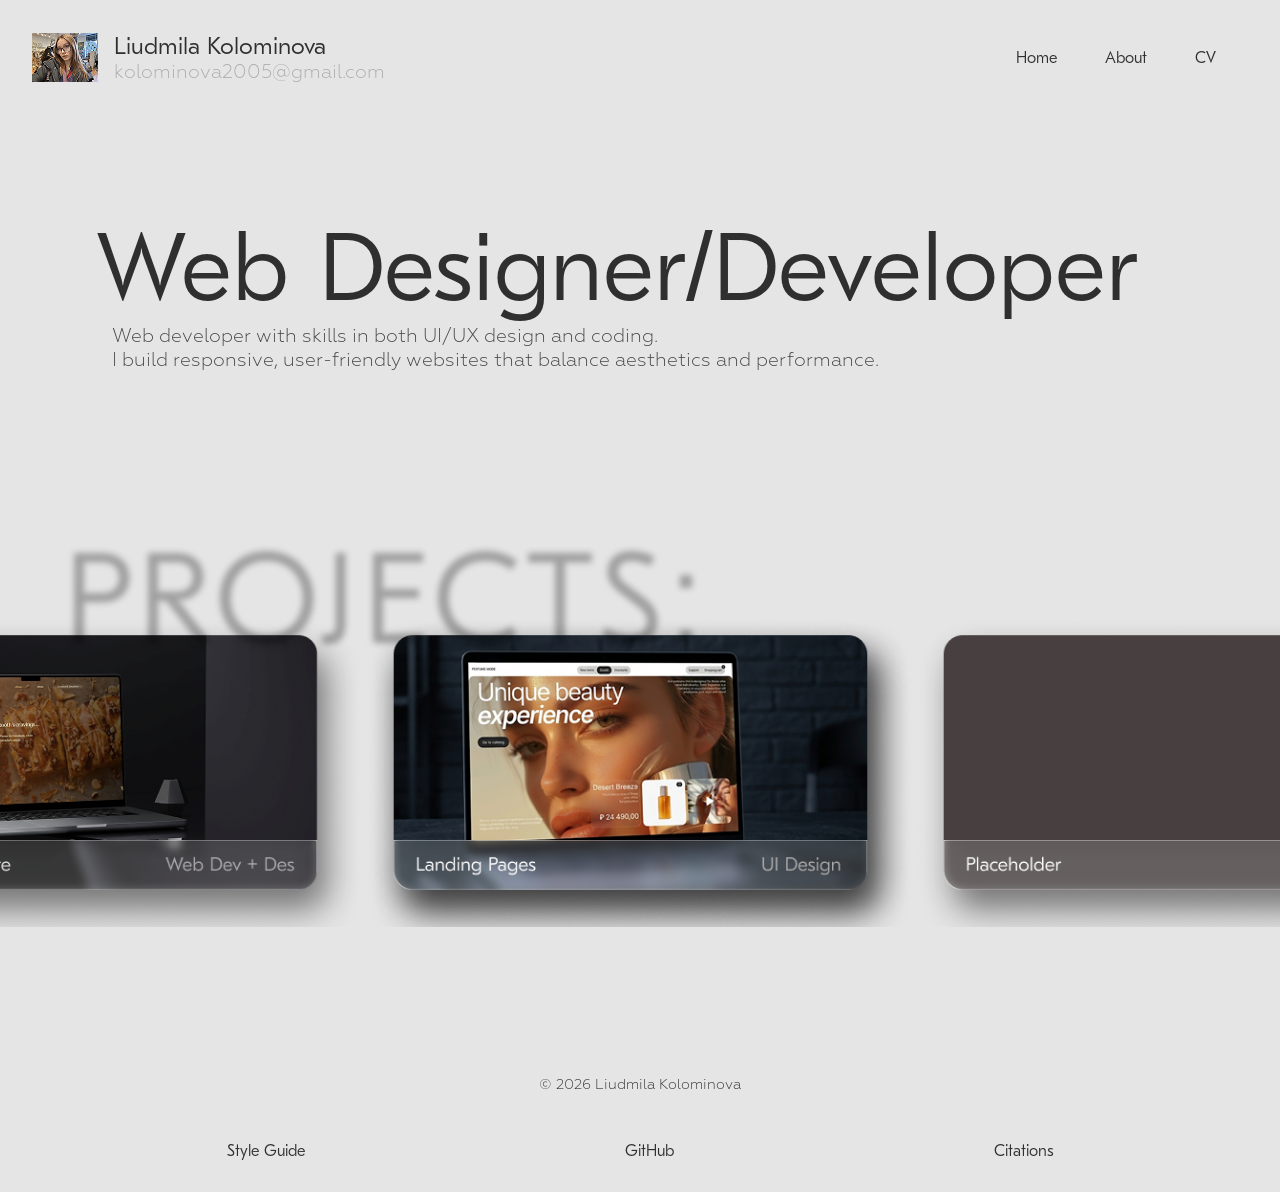
==== commit 4bcbf550: "cleaned style guide and css file" ====
--- a/index.html
+++ b/index.html
@@ -8,7 +8,6 @@
     <link href="main.css" rel="stylesheet">
    
   </head>
-
   <body>
 
 <header class="hero">
@@ -71,6 +70,11 @@
 
 <footer>
   <p>© 2026 Liudmila Kolominova</p>
+   <ul class="menu2">
+      <li><a href="styleGuide.html">Style Guide</a></li>
+      <li><a href="https://github.com/millka238/Iat339_P03">GitHub</a></li>
+      <li><a href="citations.html">Citations</a></li>
+    </ul>
 </footer>
 
 </body>
--- a/main.css
+++ b/main.css
@@ -1,9 +1,4 @@
-/*
-  STYLE GUIDE STYLING 
-  Default styling for the style guide 
-*/
-
-  
+
 @font-face {
   font-family: 'GT Eesti Text';
   src: url('fonts/GT-Eesti-Text-Light-Trial.otf') format('opentype');
@@ -11,80 +6,701 @@
 
 @font-face {
   font-family: "Geoform-Light";
-  src: local("fonts/Geoform-Light-BF6556c6e751770.otft") format('opentype');
-}
-*{
+  src: url("fonts/Geoform-Light-BF6556c6e751770.otf") format("opentype");
+}
+
+* {
+  margin: 0;
+  padding: 0;
+  box-sizing: border-box;
   font-family: 'GT Eesti Text', sans-serif;
   color: #302F2F;
 }
+
 body {
-  font-family: 'GT Eesti Text', sans-serif;
   background-color: #E5E5E5;
   font-weight: 500;
-  margin: 0;
-  padding: 0;
-}
+}
+
 section {
   margin-bottom: 4rem;
 }
 
-.styleGuide header{
-   background-image: linear-gradient(
-      255deg,
-      #facb0e,
-      #f06ba8 30%,
-      #78bae6 65%,
-      #fff
-    );
+
+h1 {
+  font-size: clamp(3rem, 8vw, 6rem);
+  font-weight: 300;
+}
+
+h2 {
+  font-size: 6vw;
+  white-space: nowrap;
+  font-weight: 300;
+}
+
+h3 {
+  font-size: 1.5rem;
+  font-weight: 100;
+}
+
+h4 {
+  font-size: 0.9rem;
+  text-transform: uppercase;
+  letter-spacing: 0.05em;
+}
+
+p {
+  font-family: "Geoform-Light", sans-serif;
+  margin-top: 0;
+}
+
+a {
+  color: #302F2F;
+  padding: 0.8rem;
+  font-size: 1.1rem;
+  text-decoration: none;
+}
+
+a:hover,
+a:focus {
+  color: #302F2F;
+  text-decoration: none;
+}
+
+code {
+  background-color: #EEE;
+  padding: 0.5rem;
+  display: block;
+}
+
+.nav {
+  display: flex;
+  justify-content: space-between;
+  align-items: center;
+  padding: 2rem 2rem 8rem;
+  padding-right: 4rem;
+  position: relative;
+  z-index: 1;
+}
+
+.logo {
+  display: flex;
+  align-items: center;
+  gap: 1rem;
+}
+
+.logo-text {
+  display: flex;
+  flex-direction: column;
+  line-height: 1.2;
+}
+
+.logo-text h3 {
+  font-size: 1.5rem;
+  font-weight: 300;
+  margin: 0;
+}
+
+.logo-text p {
+  font-size: 1.2rem;
+  color: #ABABAB;
+  margin: 0;
+}
+
+.menu {
+  list-style: none;
+  display: flex;
+  gap: 3rem;
+}
+
+.menu a {
+  text-decoration: none;
+  color: #302F2F;
+  font-size: 1rem;
+  padding: 0;
+  transition: opacity 0.3s;
+}
+
+.menu a:hover {
+  opacity: 0.6;
+}
+
+.menu2 {
+  list-style: none;
+  display: flex;
+  justify-content: center;
+  padding-top: 3rem;
+  gap: 20rem;
+}
+
+.menu2 a {
+  text-decoration: none;
+  color: #302F2F;
+  font-size: 1rem;
+  padding: 0;
+  transition: opacity 0.3s;
+}
+
+.menu2 a:hover {
+  opacity: 0.6;
+}
+
+/* -----------------------------
+   FOOTER
+----------------------------- */
+
+footer {
+  text-align: center;
+  padding: 2rem;
+  font-size: 0.9rem;
+  color: #777;
+}
+
+/* -----------------------------
+   HOME PAGE — HERO
+----------------------------- */
+
+.hero-bg {
+  position: absolute;
+  top: 4rem;
+  left: 0;
+  width: 100%;
+  z-index: 0;
+  opacity: 85%;
+  filter: blur(15px); /* I learnt how to make blur effect here: https://developer.mozilla.org/en-US/docs/Web/CSS/Reference/Values/filter-function/blur */
+  pointer-events: none;
+}
+
+.hero-content {
+  position: relative;
+  z-index: 1;
+  max-width: 56.25rem;
+}
+
+.hero-content h1 {
+  white-space: nowrap;
+  padding-left: 6rem;
+}
+
+.subtitle {
+  padding-left: 7rem;
+  font-size: 1.2rem;
+  color: #444;
+}
+
+/* -----------------------------
+   HOME PAGE — PROJECTS
+----------------------------- */
+
+main {
+  max-width: none;
+  margin: 2rem 4rem;
+}
+
+.projects {
+  position: relative;
+  padding: 2rem 0;
+}
+
+.projects-bg {
+  position: absolute;
+  font-size: 8rem;
+  letter-spacing: 0.05em;
+  color: rgba(0, 0, 0, 0.30);
+  filter: blur(3px);
+  z-index: 0;
+  padding-top: 5.5rem;
+}
+
+.project-row {
+  padding-top: 4rem;
+  display: flex;
+  margin: 6rem auto 0;
+  max-width: 75rem;
+  justify-content: center;
+}
+
+.project-card {
+  flex-grow: 0;
+  flex-shrink: 0;
+  flex-basis: 34.375rem;
+  transition: transform 0.3s;
+}
+
+.project-card img {
+  width: 100%;
+  aspect-ratio: 16 / 9; /* learnt this here: https://developer.mozilla.org/en-US/docs/Web/CSS/Reference/Properties/aspect-ratio */
+  object-fit: cover;
+  display: block;
+}
+
+.project-card:hover {
+  transform: translateY(-8px);
+}
+
+/* -----------------------------
+   ABOUT PAGE
+----------------------------- */
+
+.about-content {
+  position: relative;
+  z-index: 1;
+  display: grid;
+  grid-template-columns: 1fr 1fr;
+  align-items: start;
+  gap: 5rem;
+  margin: 0 4rem 4rem;
+  padding-top: 2rem;
+}
+
+.about-photo img {
+  width: 100%;
+  max-width: 37rem;
+  object-fit: cover;
+  display: block;
+}
+
+.about-greeting {
+  font-size: 1.4rem;
+  font-weight: 500;
+  margin-bottom: 1rem;
+  color: #302F2F;
+}
+
+.about-bio {
+  font-size: 1rem;
+  line-height: 1.75;
+  color: #444;
+  margin-bottom: 2.5rem;
+}
+
+.about-bio strong {
+  font-weight: 700;
+  color: #302F2F;
+}
+
+.about-edu {
+  display: flex;
+  gap: 2rem;
+  align-items: baseline;
+  margin-bottom: 0.5rem;
+}
+
+.about-section-label {
+  font-size: 0.95rem;
+  color: #302F2F;
+  margin: 0;
+  font-weight: 500;
+}
+
+.about-edu-year {
+  font-size: 1rem;
+  color: #888;
+  white-space: nowrap;
+}
+
+.about-edu-detail {
+  margin-bottom: 2.5rem;
+}
+
+.about-edu-detail h3 {
+  font-size: 1rem;
+  font-weight: 600;
+  color: #302F2F;
+  margin-bottom: 0.2rem;
+}
+
+.about-edu-detail p {
+  font-size: 0.95rem;
+  color: #555;
+  margin: 0;
+}
+
+.about-resume {
+  margin-bottom: 2.5rem;
+}
+
+.btn-resume {
+  display: inline-flex;
+  align-items: center;
+  justify-content: space-between;
+  gap: 3rem;
+  padding: 0.75rem 1.2rem;
+  font-size: 1rem;
+  color: #302F2F;
+  border: 1.5px solid rgba(48, 47, 47, 0.45);
+  border-radius: 2rem;
+  text-decoration: none;
+  white-space: nowrap;
+  min-width: 14rem;
+  transition: 0.2s, border-color 0.2s;
+}
+
+.btn-resume:hover,
+.btn-resume:focus {
+  background: rgba(48, 47, 47, 0.07);
+  border-color: #302F2F;
+  color: #302F2F;
+}
+
+.about-contacts h4 {
+  font-size: 1rem;
+  font-weight: 500;
+  text-transform: none;
+  letter-spacing: 0;
+  margin-bottom: 0.9rem;
+  color: #302F2F;
+}
+
+.contact-item {
+  display: flex;
+  align-items: center;
+  gap: 0.7rem;
+  margin-bottom: 0.6rem;
+  font-size: 0.95rem;
+  color: #444;
+}
+
+/* -----------------------------
+   PROJECT DETAIL PAGES
+----------------------------- */
+
+/* Hero */
+.project-hero {
+  padding: 0;
+}
+
+.hero-bgPR {
+  position: absolute;
+  top: 7%;
+  left: 0;
+  width: 100%;
+  z-index: 0;
+  opacity: 85%;
+  filter: blur(15px);
+}
+
+.project-title-row {
+  display: flex;
+  align-items: flex-start;
+  justify-content: space-between;
+  flex-wrap: wrap;
+  position: relative;
+  z-index: 1;
+  padding-left: 6rem;
+}
+
+.project-title-group {
+  display: flex;
+  align-items: center;
+  gap: 1.5rem;
+  flex-wrap: wrap;
+  position: relative;
+  z-index: 1;
+}
+
+.btn-link {
+  display: inline-flex;
+  align-items: center;
+  gap: 0.3rem;
+  padding: 0.45rem 1rem;
+  font-size: 0.85rem;
+  color: #302F2F;
+  border: 1.5px solid rgba(48, 47, 47, 0.45);
+  border-radius: 2rem;
+  text-decoration: none;
+  white-space: nowrap;
+  transition: 0.2s, border-color 0.2s;
+  align-self: center;
+  margin-top: 0.3rem;
+}
+
+.btn-link:hover,
+.btn-link:focus {
+  background: rgba(48, 47, 47, 0.07);
+  border-color: #302F2F;
+  color: #302F2F;
+}
+
+.project-tagline {
+  padding-left: 8rem;
+  position: relative;
+  z-index: 1;
+}
+
+.project-tagline p {
+  font-size: clamp(0.95rem, 1.5vw, 1.1rem);
+  line-height: 1.6;
+  color: #444;
+}
+
+/* Two-column blocks */
+.project-sections {
+  padding: 2rem 0;
+}
+
+.project-block.two-col-text {
+  display: grid;
+  grid-template-columns: 1fr 1fr;
+  gap: 4rem;
+  align-items: center;
+}
+
+.project-block.two-col-text2 {
+  display: grid;
+  grid-template-columns: 1fr 1fr;
+  gap: 4rem;
+  align-items: center;
+}
+
+.project-block-text.centered-text {
+  display: flex;
+  flex-direction: column;
+  justify-content: center;
+  text-align: center;
+  align-items: center;
+  gap: 1rem;
+}
+
+.project-block-text.centered-text p {
+  font-size: 0.9rem;
+  line-height: 1.7;
+  color: #444;
+  max-width: 20rem;
+}
+
+.project-block-text.centered-text2 {
+  display: flex;
+  flex-direction: column;
+  justify-content: center;
+  text-align: center;
+  align-items: center;
+  gap: 1rem;
+}
+
+.project-block-text.centered-text2 p {
+  font-size: 0.9rem;
+  line-height: 1.7;
+  color: #444;
+  max-width: 20rem;
+}
+
+.project-block.two-col-text img {
+  max-width: 100%;
+  max-height: 50rem;
+  padding-left: 5rem;
+}
+
+.project-block.two-col-text2 img {
+  max-width: 100%;
+  max-height: 50rem;
+  padding-left: 10rem;
+}
+
+.project-block-visual {
+  display: flex;
+  justify-content: flex-end;
+}
+
+.project-block-visual img {
+  max-width: 100%;
+  padding-right: 15rem;
+}
+
+.project-block-visual2 img {
+  max-width: 100%;
+  padding-right: 7rem;
+}
+
+.section-heading {
+  font-size: 1.2rem;
+  font-weight: 400;
+  color: #302F2F;
+  text-align: center;
+}
+
+.solution-heading {
+  margin-top: 1.5rem;
+}
+
+.solution-item {
+  margin-top: 1.2rem;
+  text-align: center;
+}
+
+.solution-item h3 {
+  font-size: 0.85rem;
+  font-weight: 600;
+  margin-bottom: 0.3rem;
+  color: #302F2F;
+}
+
+.solution-item p {
+  font-size: 0.85rem;
+  color: #555;
+  line-height: 1.6;
+}
+
+.showcase {
+  display: grid;
+  grid-template-columns: 1fr;
+  justify-content: center;
+  margin: 4rem;
+}
+
+.showcase img {
+  max-width: 100%;
+  width: 100%;
+  height: auto;
+}
+
+.analysis {
+  display: flex;
+  justify-content: center;
+  gap: 5rem;
+}
+
+.column {
+  max-width: 18rem;
+}
+
+.challenges li {
+  padding-top: 1rem;
+  font-family: "Geoform-Light", sans-serif;
+}
+
+.column p {
+  padding-top: 1rem;
+  line-height: 1.5rem;
+}
+
+.refl {
+  display: flex;
+  flex-direction: column;
+  align-items: center;
+  text-align: center;
+}
+
+.refl p {
+  padding-top: 1rem;
+  max-width: 45rem;
+}
+
+.project-footer-nav {
+  padding: 3rem 4rem 2rem;
+  margin-top: 4rem;
+  border-top: 1px solid rgba(48, 47, 47, 0.12);
+  display: flex;
+  justify-content: space-between;
+  align-items: center;
+}
+
+.project-footer-nav a {
+  padding: 0;
+  font-size: 0.9rem;
+  color: #302F2F;
+  text-decoration: none;
+}
+
+/* Style Guide */
+.sg-section-title {
+  font-size: 1.8rem !important;
+  white-space: normal !important;
+  margin: 2.5rem 0 0.5rem 2rem;
+}
+
+.sg-demo-h2 {
+  font-size: 2.5rem;
+  white-space: normal;
+  margin-bottom: 0.5rem;
+}
+
+.element h3 {
+  margin-top: 1.5rem;
+  margin-bottom: 0.5rem;
+}
+
+.element h4 {
+  margin-top: 1.2rem;
+  margin-bottom: 0.3rem;
+}
+
+.element p {
+  margin-bottom: 0.6rem;
+}
+
+.element code {
+  margin-top: 0.3rem;
+  margin-bottom: 1rem;
+}
+
+.element label {
+  display: inline-block;
+  margin-bottom: 0.5rem;
+}
+
+.element input,
+.element button {
+  margin-bottom: 0.8rem;
+}
+
+.styleGuide {
+  background-image: linear-gradient(
+    255deg,
+    #facb0e,
+    #f06ba8 30%,
+    #78bae6 65%,
+    #fff
+  );
   padding: 1rem;
 }
 
 .element {
-   background: rgba(177, 177, 177, 0.8);     
+  background: rgba(177, 177, 177, 0.8);
   padding: 2rem;
   margin-top: 2rem;
   padding-bottom: 2rem;
   border-top: 0.15rem solid black;
 }
 
-
-h1 {
-  font-size: 2.5rem;
-  padding: 2rem;
-  
-}
-
-h2 {
-  font-size: 2rem;
-  margin-top: 4rem;
-  margin-left: 2rem;
-}
-
-h3 {
-  font-size: 1.4rem;
-  
-}
-
-h4 {
-  font-size: 0.9rem;
-  text-transform: uppercase;
-  letter-spacing: 0.05em;
-  
-}
-
-
-p {
-  margin-top: 0;
-}
-
-nav a:hover, nav a:focus {
-  text-decoration: none;
-}
-
-code {
-  background-color: #EEE;
-  padding: 0.5rem;
-  display: block;
+nav a:hover,
+nav a:focus {
+  text-decoration: none;
+}
+
+.button-nav {
+  display: inline-block;
+  padding: 1rem;
+  color: #302F2F;
+  border: 1.5px solid #302F2F;
+  text-decoration: none;
+  transition: background-color 0.3s;
+  border-radius: 1.7rem;
+}
+
+.button-nav:hover,
+.button-nav:focus {
+  background-color: rgb(200, 200, 200);
+}
+
+.button-submit,
+.button-reset {
+  display: inline-block;
+  padding: 0.9rem;
+  color: #302F2F;
+  border: 1.5px solid #302F2F;
+  text-decoration: none;
+  transition: background-color 0.3s;
+  border-radius: 1.4rem;
+  cursor: pointer;
+  background: none;
+}
+
+.button-submit:hover,
+.button-submit:focus,
+.button-reset:hover,
+.button-reset:focus {
+  background-color: rgb(200, 200, 200);
 }
 
 .email {
@@ -93,9 +709,9 @@
   border-radius: 0.5rem;
   font-size: 1rem;
 }
-.email:hover{
-   border: 0.1rem solid #1b1a1a;
-
+
+.email:hover {
+  border: 0.1rem solid #1b1a1a;
 }
 
 .radio {
@@ -109,7 +725,6 @@
   display: none;
 }
 
-/*learnt how to style custom radio buttons here: https://gist.github.com/Cutcopy/3fce01b4e66c4663ef27*/
 .custom-radio {
   width: 15px;
   height: 15px;
@@ -118,7 +733,8 @@
   position: relative;
 }
 
-.radio input:hover + .custom-radio, .radio input:focus + .custom-radio {
+.radio input:hover + .custom-radio,
+.radio input:focus + .custom-radio {
   border-color: #302F2F;
 }
 
@@ -131,18 +747,24 @@
   width: 10px;
   height: 10px;
   background: #302F2F;
-  border-radius: 50%; /*changed roundness of buttons: https://developer.mozilla.org/en-US/docs/Web/CSS/Reference/Properties/border-radius */
+  border-radius: 50%;
   position: absolute;
   top: 50%;
   left: 50%;
-  transform: translate(-50%, -50%);/*https://developer.mozilla.org/en-US/docs/Web/CSS/Reference/Values/transform-function/translate*/
-}
-
-/* 
-  INTERACTIVE ELEMENTS -------------------
-*/
-
-.main-navigation{
+  transform: translate(-50%, -50%);
+}
+
+.image-link img {
+  transition: transform 0.3s, opacity 0.3s;
+  border-radius: 1.5rem;
+}
+
+.image-link:hover img,
+.image-link:focus img {
+  opacity: 0.85;
+}
+
+.main-navigation {
   list-style-type: none;
   padding: 0;
   margin: 0;
@@ -150,110 +772,15 @@
   gap: 2rem;
 }
 
-a {
-  color: #760b0b;
-  padding: 0.8rem;
-  font-size: 1.1rem;
-  text-decoration: none;
-}
-
-a:hover,
-a:focus {
-  color: #302F2F;
-  text-decoration: none;
-}
-
-.button-nav {
-  display: inline-block;
-  padding: 1rem;
-  color: #302F2F;
-  border: 1.5px solid #302F2F;
-  text-decoration: none;
-  transition-duration: 0.3s;
-  border-radius: 1.7rem;
-}
-
-.button-nav:hover, .button-nav:focus {
-  background-color: rgb(200,200,200);
-}
-
-.button-submit {
-  display: inline-block;
-  padding: 0.9rem;
-  color: #302F2F;
-  border: 1.5px solid #302F2F;
-  text-decoration: none;
-  transition-duration: 0.3s;
-  border-radius: 1.4rem;
-}
-
-.button-submit:hover,
-.button-submit:focus {
-   background-color: rgb(200,200,200);
-}
-
-.name-card {
-  padding: 0.5rem;
-  border: 0.1rem solid #004525;
-  border-radius: 1.5rem;
-  font-size: 1rem;
-  transition: 0.1s;
-  margin-bottom: 1rem;
-}
-
-.name-card:hover {
-   border: 0.25rem solid #004525;
-
-}
-
-/* Reset button */
-.button-reset {
-  display: inline-block;
-  padding: 0.9rem;
-  color: #302F2F;
-  border: 1.5px solid #302F2F;
-  text-decoration: none;
-  transition-duration: 0.3s;
-  border-radius: 1.4rem;
-}
-
-.button-reset:hover,
-.button-reset:focus {
-   background-color: rgb(200,200,200);
-}
-
-.image-link img {
-  transition: transform 0.3s, opacity 0.3s, box-shadow 0.3s;
-  border-radius: 1.5rem;
-}
-
-/* Hover + keyboard focus */
-.image-link:hover img,
-.image-link:focus img {
-  opacity: 0.85;
-}
-
-
-
-/* 
-  TEXT ELEMENTS -------------------
-*/
-
-.numbered-list li{
+.numbered-list li {
   margin-bottom: 1rem;
   color: #520505;
 }
-
-/* 
-  COMBINED ELEMENTS -------------------
-*/
-
 
 .product-listing {
   position: relative;
   width: 34.375rem;
   border-radius: 1.5rem;
-  overflow: hidden; 
 }
 
 .product-listing img {
@@ -261,308 +788,38 @@
   max-height: 40rem;
   display: block;
   object-fit: cover;
-  
-}
-
-.overlay {
-  position: absolute;
-  bottom: 0;
-  width: 100%;
-  height: 4rem;
-  padding: 1.5rem;
-
-  display: flex;
-  align-items: center;   
-  justify-content: flex-start; 
-
-  box-sizing: border-box; 
-  background: linear-gradient(
-    to top,
-    rgba(0,0,0,0.4),
-    rgba(255,255,255,0.1)
-  );
-
-  backdrop-filter: blur(14px);
-  -webkit-backdrop-filter: blur(14px);
-
-  border-top: 1px solid rgba(255,255,255,0.2);
-
-  color: white;
-}
-
-.overlay h3 {
-  color: white;
-  font-weight: 500;
-}
-.payment-section {
-  gap: 0.5rem;
-  margin-top: 2rem;
-  padding: 1rem;
-}
-
-.radio-label {
-  display: block;
-  margin-bottom: 0.5rem;
-}
-
-
-
-/* RESPONSIVE VIEW */
+}
+
+.image-reference {
+  width: 56.25rem;
+  height: auto;
+}
+
+/* -----------------------------
+   RESPONSIVE
+----------------------------- */
+
+@media (max-width: 58.25rem) {
+  .image-reference {
+    width: 100%;
+    height: auto;
+  }
+}
 
 @media (max-width: 48rem) {
-
-
   nav {
     display: flex;
     flex-direction: column;
     gap: 1rem;
   }
 
-  
-
   .main-navigation {
     flex-direction: column;
     gap: 1rem;
   }
-
-   .product-grid {
-    grid-template-columns: 1fr;
-  }
-}
-
-@media (max-width: 58.25rem) {
-
-.image-reference {
-  width: 100%;
-  height: auto;
-}
-}
-
-
-
-/* -----------------------------
-   FONTS
------------------------------ */
-
-@font-face {
-  font-family: 'GT Eesti Text';
-  src: url('fonts/GT-Eesti-Text-Light-Trial.otf') format('opentype');
-}
-
-@font-face {
-  font-family: "Geoform-Light";
-  src: url("fonts/Geoform-Light-BF6556c6e751770.otf") format("opentype");
-}
-
-/* -----------------------------
-   GLOBAL RESET
------------------------------ */
-
-* {
-  margin: 0;
-  padding: 0;
-  box-sizing: border-box;
-}
-
-body {
-  font-family: 'GT Eesti Text', sans-serif;
-  background-color: #E5E5E5;
-  color: #302F2F;
-  padding: 0;
-}
-
-/* -----------------------------
-   TYPOGRAPHY
------------------------------ */
-
-h1, h2, h3, h4 {
-  font-family: 'GT Eesti Text', sans-serif;
-}
-
-h1 {
-   font-size: 6vw;
-  white-space: nowrap;
-  font-weight: 300; 
-}
-
-h2 {
-  font-size: 6vw;
-  white-space: nowrap;
-  font-weight: 300; 
-}
-
-h3{
-  font-size: 1.5rem;
-  font-weight: 100;
-}
-
-p {
-  font-family: "Geoform-Light", sans-serif;
-}
-
-/* -----------------------------
-   NAVIGATION
------------------------------ */
-
-.nav {
-  display: flex;
-  justify-content: space-between;
-  align-items: center;
-  padding: 2rem 2rem 8rem;
-  padding-right: 4rem;
-  position: relative;
-  z-index: 1;
-}
-
-.logo {
-  display: flex;
-  align-items: center;
-  gap: 1rem;
-}
-
-
-.logo-text {
-  display: flex;
-  flex-direction: column;
-  line-height: 1.2;
-}
-
-.logo-text h3 {
-  font-size: 1.5rem;
-  font-weight: 300;
-  margin: 0;
-}
-
-/* email */
-.logo-text p {
-  font-size: 1.2rem;
-  color: #ABABAB; 
-  margin: 0;
-}
-
-.menu {
-  list-style: none;
-  display: flex;
-  gap: 3rem;
-}
-
-.menu a {
-  text-decoration: none;
-  color: #302F2F;
-  font-size: 1rem;
-  transition: 0.3s;
-}
-
-.menu a:hover {
-  opacity: 0.6;
-}
-
-/* -----------------------------
-   HERO SECTION
------------------------------ */
-
-
-/* gradient strip image */
-.hero-bg {
-  position: absolute;
-  top: 12%;
-  left: 0;
-  width: 100%;
-  z-index: 0;
-}
-
-/* text on top */
-.hero-content {
-
-  position: relative;
-  z-index: 1;
-  max-width: 56.25rem;
-}
-
-.hero-content h1 {
-  font-size: clamp(3rem, 8vw, 6rem);
-  white-space: nowrap;
-  padding-left: 6rem;
-
-}
-
-.subtitle {
-  padding-left: 7rem;
-  font-size: 1.2rem;
-  color: #444;
-}
-
-/* -----------------------------
-   MAIN LAYOUT
------------------------------ */
-
-main {
-  max-width: none;
-  margin: 2rem 4rem;
-}
-
-/* -----------------------------
-   PROJECTS SECTION
------------------------------ */
-.projects {
-  position: relative;
-  padding: 2rem 0;
-}
-
-/* BIG blurred background text */
-.projects-bg {
-  position: absolute;
-  font-size: 8rem;
-  letter-spacing: 0.05em;;
-  color: rgba(0,0,0,0.30);
-  filter: blur(3px);
-  z-index: 0;
-  padding-top: 0.5rem;
-}
-
-/* row layout (NOT grid anymore) */
-.project-row {
-  padding-top: 4rem;
-  display: flex;
-  margin: 6rem auto 0;
-  max-width: 1200px;
-  justify-content: center;
-}
-
-.project-card {
-  flex: 0 0 550px;
-  transition: 0.3s;
-}
-
-.project-card img {
-  width: 100%;
-  aspect-ratio: 16 / 9;
-  object-fit: cover;
-  display: block;
-}
-
-.project-card:hover {
-  transform:translateY(-8px);
-}
-
-
-/* -----------------------------
-   FOOTER
------------------------------ */
-
-footer {
-  text-align: center;
-  padding: 2rem;
-  font-size: 0.9rem;
-  color: #777;
-}
-
-/* -----------------------------
-   RESPONSIVE
------------------------------ */
+}
 
 @media (max-width: 768px) {
-
   .nav {
     flex-direction: column;
     gap: 1rem;
@@ -573,289 +830,20 @@
     align-items: center;
   }
 
-  .hero-content h2 {
-    font-size: 2.2rem;
-  }
-
-}
-
-
-
-
-/* ============================================================
-   PROJECT DETAIL PAGES  (mapastry.html / landing-pages.html)
-   Append this block to the bottom of main.css
-   ============================================================ */
- 
- 
-/* ---- HERO ---- */
- 
-.project-hero {
-  padding: 0;
-}
- 
-.project-title-row {
-  display: flex;
-  align-items: flex-start;
-  justify-content: space-between;
-  flex-wrap: wrap;
-  position: relative;
-  z-index: 1;
-  padding-left: 6rem;
-}
- 
-.project-title-row h1 {
-  font-size: clamp(2.5rem, 6vw, 5rem);
- 
-}
- 
-
- .hero-bgPR {
-  position: absolute;
-  top:7%;
-  left: 0;
-  width: 100%;
-  z-index: 0;
-  opacity: 85%;
-    filter: blur(15px);
-}
- 
-
- 
-/* ---- TAGLINE ---- */
- 
-.project-tagline {
-    padding-left:8rem;
-
-  position: relative;
-  z-index: 1;
-}
- 
-.project-tagline h2 {
-  font-size: clamp(1.1rem, 2.2vw, 1.5rem);
-  font-weight: 300;
-  margin: 0;
-  white-space: normal;
-  line-height: 1.6;
-  color: #444;
-}
- 
- 
-/* ---- CONTENT SECTIONS ---- */
- 
-/* ============================================================
-   PROJECT DETAIL — two-column text/image sections
-   ============================================================ */
-
-/* Title + button on the same line */
-.project-title-group {
-  display: flex;
-  align-items: center;
-  gap: 1.5rem;
-  flex-wrap: wrap;
-  position: relative;
-  z-index: 1;
-}
-
-/* "Link to Website ↗" pill button */
-.btn-link {
-  display: inline-flex;
-  align-items: center;
-  gap: 0.3rem;
-  padding: 0.45rem 1rem;
-  font-size: 0.85rem;
-  color: #302F2F;
-  border: 1.5px solid rgba(48, 47, 47, 0.45);
-  border-radius: 2rem;
-  text-decoration: none;
-  white-space: nowrap;
-  transition: 0.2s, border-color 0.2s;
-  align-self: center;
-  margin-top: 0.3rem;
-}
-
-.btn-link:hover,
-.btn-link:focus {
-  background: rgba(48, 47, 47, 0.07);
-  border-color: #302F2F;
-  color: #302F2F;
-}
-
-/* Two-column section: image | text  OR  text | image */
-.project-block.two-col-text {
-  display: grid;
-  grid-template-columns: 1fr 1fr;
-  gap: 4rem;
-  align-items: center;
-}
-
-/* Text column — vertically centred, text centred */
-.project-block-text.centered-text {
-  display: flex;
-  flex-direction: column;
-  justify-content: center;
-  text-align: center;
-  align-items: center;
-  gap: 1rem;
-}
-
-.project-block-text.centered-text p {
-  font-size: 0.9rem;
-  line-height: 1.7;
-  color: #444;
-  max-width: 20rem;
-}
-
-.project-block.two-col-text img {
-  max-width: 100%;
-  max-height: 50rem;
-  padding-left: 5rem;
-}
-
-/* Section headings inside content blocks */
-.section-heading {
-  font-size: 1.2rem;
-  font-weight: 400;
-  color: #302F2F;
-  text-align: center;
-}
-
-
-/* Each Solution sub-item */
-.solution-item {
-  margin-top: 1.2rem;
-  text-align: center;
-}
-
-.solution-item h3 {
-  font-size: 0.85rem;
-  font-weight: 600;
-  text-transform: none;
-  letter-spacing: 0;
-  margin-bottom: 0.3rem;
-  color: #302F2F;
-}
-
-.solution-item p {
-  font-size: 0.85rem;
-  color: #555;
-  line-height: 1.6;
-}
-
-
-/* Phone image — bigger, pushed to the right edge */
-.project-block-visual {
-  display: flex;
-  justify-content: flex-end;   /* align to right */
-}
-
-.project-block-visual img {
-  max-width: 100%; 
-  padding-right: 15rem;                /* take up most of the column */
-
-}
-
-
-.showcase{
-     display: grid;
-     grid-template-columns: 1fr;
-     justify-content: center;
-    margin: 4rem;
-
-}
-
-.showcase img {
-  max-width: 100%;
-  width: 100%;
-  height: auto;
-}
-.project-block.two-col-text2 {
-  display: grid;
-  grid-template-columns: 1fr 1fr;
-  gap: 4rem;
-  align-items: center;
-}
-
-/* Text column — vertically centred, text centred */
-.project-block-text.centered-text2 {
-  display: flex;
-  flex-direction: column;
-  justify-content: center;
-  text-align: center;
-  align-items: center;
-  gap: 1rem;
-}
-
-.project-block-text.centered-text2 p {
-  font-size: 0.9rem;
-  line-height: 1.7;
-  color: #444;
-  max-width: 20rem;
-}
-
-.project-block.two-col-text2 img {
-  max-width: 100%;
-  max-height: 50rem;
-  padding-left: 10rem;
-}
-
-.project-block-visual2 img {
-  max-width: 100%; 
-   padding-right: 7rem;            /* take up most of the column */
-
-}
-
-.analysis {
-  display: flex;
-  justify-content: center;   /* centers the whole block */
-  gap: 5rem;
-}
-
-.column {
-  max-width: 18rem;
-}
-
-.challenges li{
-    padding-top: 1rem;
-      font-family: "Geoform-Light", sans-serif;
-}
-
-.column p{
-    padding-top: 1rem;
-    line-height: 1.5rem;
-}
-/* Footer nav — fix padding so links aren't cut off */
-.project-footer-nav {
-  padding: 3rem 4rem 2rem;
-  margin-top: 4rem;
-  border-top: 1px solid rgba(48, 47, 47, 0.12);
-  display: flex;
-  justify-content: space-between;
-  align-items: center;
-}
-
-.project-footer-nav a {
-  padding: 0;
-  font-size: 0.9rem;
-  color: #302F2F;
-  text-decoration: none;
-}
-
-.refl{
-   display: flex;
-    flex-direction: column;  
-    align-items: center;      /* centers horizontally */
-    text-align: center;
-}
-
-.refl p{
-    padding-top: 1rem;
-    max-width: 45rem;
-}
-
-/* Responsive: stack on mobile */
+  .about-content {
+    grid-template-columns: 1fr;
+    gap: 2rem;
+    margin: 0 1.5rem 3rem;
+  }
+
+  .about-photo img {
+    max-width: 100%;
+  }
+}
+
 @media (max-width: 700px) {
-  .project-block.two-col-text {
+  .project-block.two-col-text,
+  .project-block.two-col-text2 {
     grid-template-columns: 1fr;
     gap: 2rem;
   }
@@ -872,162 +860,4 @@
     gap: 1rem;
     align-items: flex-start;
   }
-}
-
-
- .hero-bg{
-      position: absolute;
-      top: 4rem;
-      left: 0;
-      width: 100%;
-      z-index: 0;
-      opacity: 85%;
-      filter: blur(15px);
-      pointer-events: none;
-    }
-
-    .about-content {
-      position: relative;
-      z-index: 1;
-      display: grid;
-      grid-template-columns: 1fr 1fr;
-      align-items: start;
-      gap: 5rem;
-      margin: 0 4rem 4rem;
-      padding-top: 2rem;
-    }
-
-    .about-photo img {
-      width: 100%;
-      max-width: 37rem;
-      object-fit: cover;
-      display: block;
-    }
-
-    .about-text {
-      padding-top: 1rem;
-    }
-
-    .about-greeting {
-      font-size: 1.4rem;
-      font-weight: 500;
-      margin-bottom: 1rem;
-      color: #302F2F;
-    }
-
-    .about-bio {
-      font-size: 1rem;
-      line-height: 1.75;
-      color: #444;
-      margin-bottom: 2.5rem;
-    }
-
-    .about-bio strong {
-      font-weight: 700;
-      color: #302F2F;
-    }
-
-    .about-edu {
-      display: flex;
-      gap: 2rem;
-      align-items: baseline;
-      margin-bottom: 0.5rem;
-    }
-
-    .about-section-label {
-      font-size: 0.95rem;
-      color: #302F2F;
-      margin: 0;
-      font-weight: 500;
-    }
-
-    .about-edu-year {
-      font-size: 1rem;
-      color: #888;
-      white-space: nowrap;
-    }
-
-    .about-edu-detail {
-      margin-bottom: 2.5rem;
-    }
-
-    .about-edu-detail h3 {
-      font-size: 1rem;
-      font-weight: 600;
-      color: #302F2F;
-      margin-bottom: 0.2rem;
-    }
-
-    .about-edu-detail p {
-      font-size: 0.95rem;
-      color: #555;
-      margin: 0;
-    }
-
-    .about-resume {
-      margin-bottom: 2.5rem;
-    }
-
-    .btn-resume {
-      display: inline-flex;
-      align-items: center;
-      justify-content: space-between;
-      gap: 3rem;
-      padding: 0.75rem 1.2rem;
-      font-size: 1rem;
-      color: #302F2F;
-      border: 1.5px solid rgba(48, 47, 47, 0.45);
-      border-radius: 2rem;
-      text-decoration: none;
-      white-space: nowrap;
-      min-width: 14rem;
-      transition:  0.2s, border-color 0.2s;
-    }
-
-    .btn-resume:hover,
-    .btn-resume:focus {
-      background: rgba(48, 47, 47, 0.07);
-      border-color: #302F2F;
-      color: #302F2F;
-    }
-
-    .btn-resume .arrow {
-      font-size: 1.1rem;
-    }
-
-    .about-contacts h4 {
-      font-size: 1rem;
-      font-weight: 500;
-      text-transform: none;
-      letter-spacing: 0;
-      margin-bottom: 0.9rem;
-      color: #302F2F;
-    }
-
-    .contact-item {
-      display: flex;
-      align-items: center;
-      gap: 0.7rem;
-      margin-bottom: 0.6rem;
-      font-size: 0.95rem;
-      color: #444;
-    }
-
-    .contact-item svg {
-      flex-shrink: 0;
-      width: 1.2rem;
-      height: 1.2rem;
-      stroke: #302F2F;
-    }
-
-    @media (max-width: 768px) {
-      .about-content {
-        grid-template-columns: 1fr;
-        gap: 2rem;
-        margin: 0 1.5rem 3rem;
-      }
-
-      .about-photo img {
-        max-width: 100%;
-      }
-    }+}
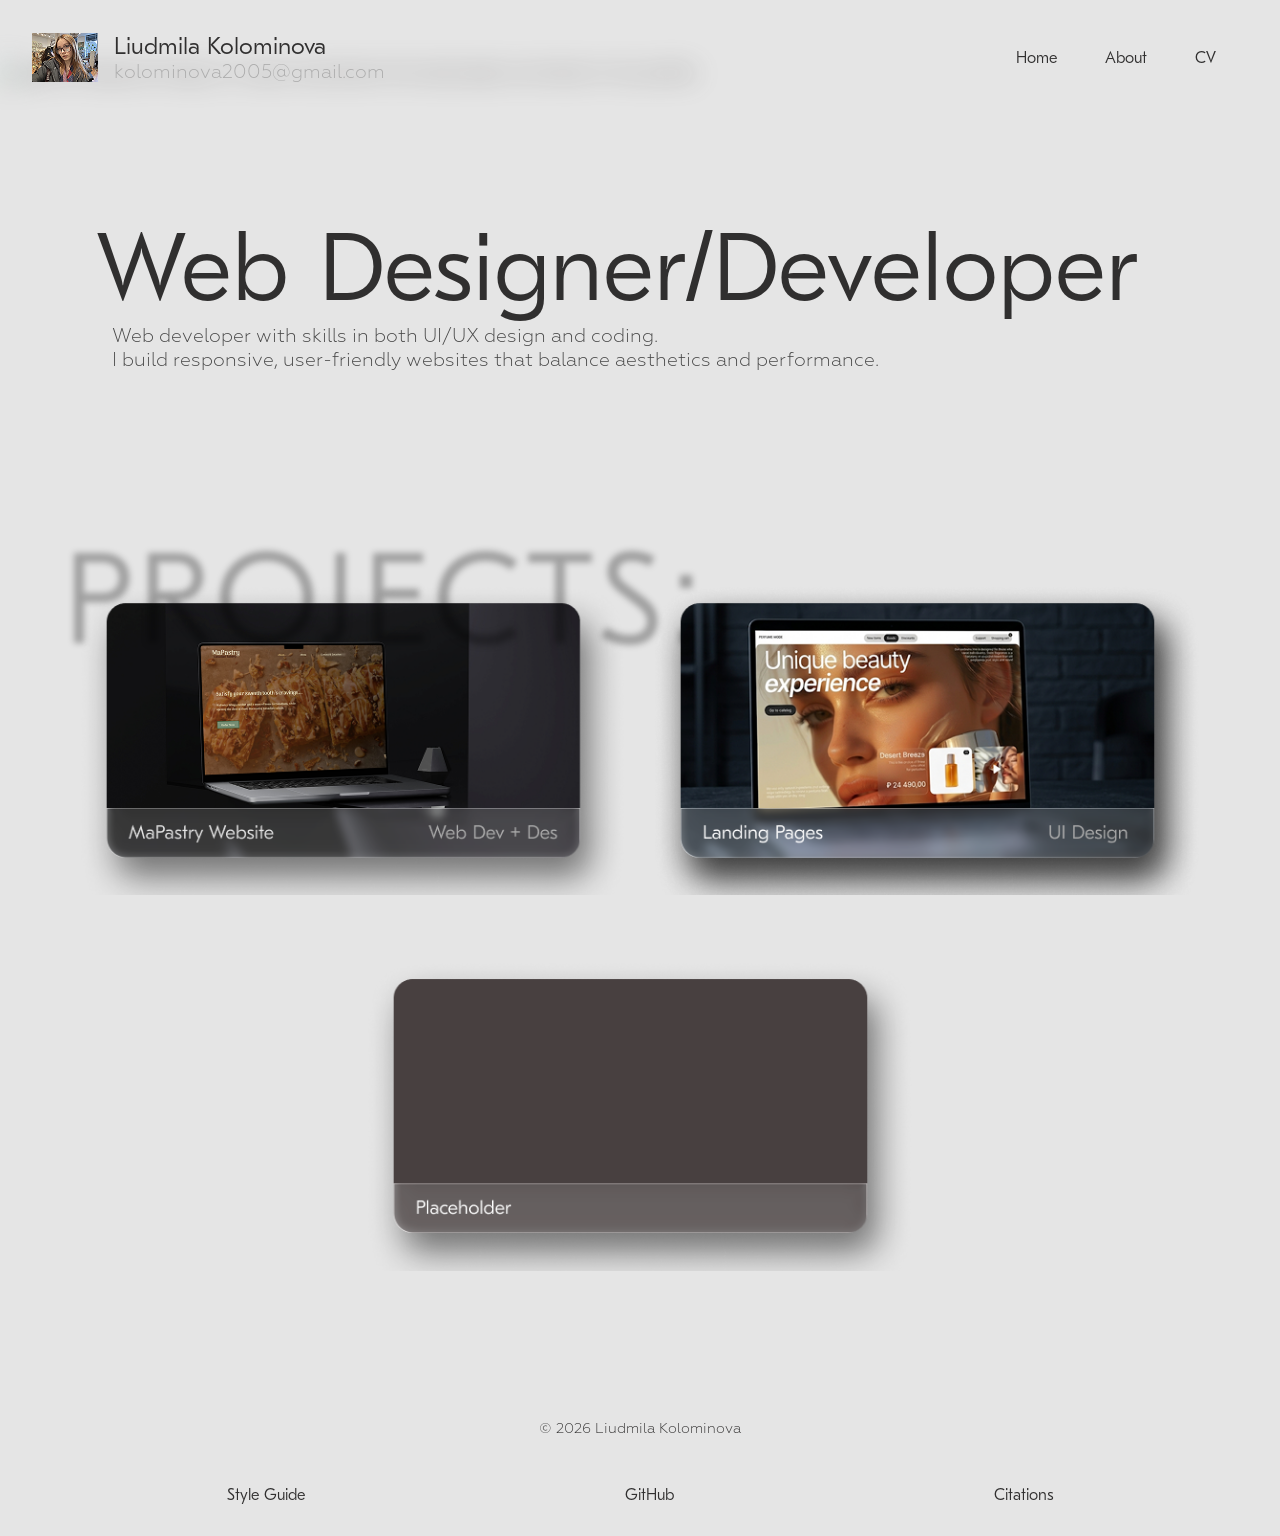
==== commit 9d1454cb: "adding responsiveness + polishing prepared the project for the final submission" ====
--- a/index.html
+++ b/index.html
@@ -6,6 +6,7 @@
     <meta charset="utf-8">
     <title>P03 - Style Guide Template</title>
     <link href="main.css" rel="stylesheet">
+    <meta name="viewport" content="width=device-width, initial-scale=1.0">
    
   </head>
   <body>
@@ -13,7 +14,7 @@
 <header class="hero">
   <nav class="nav">
     <div class="logo"> 
-  <img src="images/me.png" alt="profile photo">
+  <img src="images/me.png" alt="profile photo (selfie of me in the glasses)">
 
   <div class="logo-text">
     <h3>Liudmila Kolominova</h3>
@@ -28,7 +29,7 @@
   </nav>
 
 
-  <img src="images/gradient.png" class="hero-bg" alt="">
+  <img src="images/gradient.png" class="hero-bg" alt="gradient background image as a unique visual element that adds depth and interest to the portfolio">
 
   <div class="hero-content">
     <h1>Web Designer/Developer</h1>
@@ -46,21 +47,21 @@
     <div class = "project-row">
       <div class="project-card">
       <a href="projectMaPastry.html">
-      <img src="images/card1.png" alt="project">
+      <img src="images/card1.png" alt="Mockup of MaPastry website on laptop">
       </a>
       </div>
 
 
         <div class="project-card">
        <a href="projectLandingPages.html">
-  <img src="images/card2.png" alt="project">
+  <img src="images/card2.png" alt="Mockup of Landing Pages website on laptop">
 </a>
         </div>
  
 
       <div class="project-card">
        <a href="#">
-  <img src="images/card3.png" alt="project">
+  <img src="images/card3.png" alt="Placeholder image for future project">
 </a>
         </div>
 </div>
--- a/main.css
+++ b/main.css
@@ -434,7 +434,6 @@
   color: #444;
 }
 
-/* Two-column blocks */
 .project-sections {
   padding: 2rem 0;
 }
@@ -512,11 +511,22 @@
   padding-right: 7rem;
 }
 
+.process {
+  display: flex;
+  justify-content: center;
+  padding-top: 4rem;
+}
+.process img {
+  max-width: 100%;
+  width: 90%;
+  height: auto;
+}
 .section-heading {
   font-size: 1.2rem;
   font-weight: 400;
   color: #302F2F;
   text-align: center;
+  padding-top: 2rem;
 }
 
 .solution-heading {
@@ -541,11 +551,17 @@
   line-height: 1.6;
 }
 
+.introShowcase {
+  display: flex;
+  justify-content: flex-start;
+  padding-top: 4rem;
+  padding-left: 7rem;
+}
 .showcase {
   display: grid;
   grid-template-columns: 1fr;
   justify-content: center;
-  margin: 4rem;
+  padding: 4rem;
 }
 
 .showcase img {
@@ -554,9 +570,21 @@
   height: auto;
 }
 
+.video-container {
+  display: flex;
+  justify-content: center;
+  align-items: center;
+}
+.showcase-video {
+  width: 100%;
+  max-width: 92rem;
+  height: auto;
+}
+
 .analysis {
   display: flex;
   justify-content: center;
+  padding-top: 6rem;
   gap: 5rem;
 }
 
@@ -795,69 +823,583 @@
   height: auto;
 }
 
+
+.citations {
+padding-bottom: 3rem;
+}
+
+
+.citations {
+  margin-top: 10rem;
+  margin-left: 4rem;
+  margin-bottom: 6rem;
+  list-style: none;
+  padding: 0;
+}
+
+.citations li {
+  margin-bottom: 1rem;
+}
+
+.citations a {
+  text-decoration: none;
+  color: #AD4804;
+}
+
+.citations a:hover {
+  text-decoration: underline;
+}
 /* -----------------------------
    RESPONSIVE
 ----------------------------- */
 
-@media (max-width: 58.25rem) {
+@media (max-width: 85rem) {
+.project-row {
+    flex-wrap: wrap;
+    gap: 1.5rem;
+    justify-content: center;
+    margin-top: 4rem;
+  }
+}
+@media (max-width: 64rem) {
+
+  .nav {
+    padding: 1.5rem 2rem 4rem;
+  }
+
+  .menu {
+    gap: 1.5rem;
+  }
+
+  .hero-content h1 {
+    padding-left: 3rem;
+  }
+
+  .subtitle {
+    padding-left: 3.5rem;
+  }
+
+  main {
+    margin: 2rem 2rem;
+  }
+
+  .project-row {
+    flex-wrap: wrap;
+    gap: 1.5rem;
+    justify-content: center;
+    margin-top: 4rem;
+  }
+
+   .product-listing {
+    width: 100%;
+    max-width: 100%;
+  }
+
+  .image-link img {
+    width: 100%;
+    height: auto;
+    max-width: 100%;
+  }
+
+  .about-content {
+    gap: 3rem;
+    margin: 0 2rem 3rem;
+  }
+
+  .project-block.two-col-text,
+  .project-block.two-col-text2 {
+    gap: 2rem;
+  }
+
+  .project-block.two-col-text img {
+    padding-left: 2rem;
+  }
+
+  .project-block.two-col-text2 img {
+    padding-left: 2rem;
+  }
+
+  .project-block-visual img {
+    padding-right: 4rem;
+  }
+
+  .project-block-visual2 img {
+    padding-right: 2rem;
+  }
+
+  .project-title-row {
+    padding-left: 3rem;
+  }
+
+  .project-tagline {
+    padding-left: 4rem;
+  }
+
+  .showcase {
+    padding: 2rem;
+  }
+
+  .introShowcase {
+    padding-left: 3rem;
+  }
+
+  .analysis {
+    gap: 3rem;
+  }
+
+  .menu2 {
+    gap: 6rem;
+  }
+
   .image-reference {
     width: 100%;
     height: auto;
   }
 }
 
-@media (max-width: 48rem) {
-  nav {
-    display: flex;
-    flex-direction: column;
+@media (max-width: 56.25rem) {
+  .hero-content h1 {
+    white-space: normal;
+    padding-left: 2rem;
+    font-size: clamp(2rem, 6vw, 4rem);
+  }
+
+  .subtitle {
+    padding-left: 2.5rem;
+  }
+  
+  .project-row {
     gap: 1rem;
-  }
-
-  .main-navigation {
-    flex-direction: column;
-    gap: 1rem;
-  }
-}
-
-@media (max-width: 768px) {
+    margin-top: 2rem;
+  }
+}
+
+@media (max-width: 30rem) {
+
   .nav {
     flex-direction: column;
+    align-items: flex-start;
     gap: 1rem;
+    padding: 1.2rem 1.2rem 2.5rem;
+  }
+
+  .logo-text h3 {
+    font-size: 1.1rem;
+  }
+
+  .logo-text p {
+    font-size: 0.9rem;
+  }
+
+  .logo img {
+    width: 2.5rem;
+    height: 2.5rem;
   }
 
   .menu {
+    flex-direction: row;
+    flex-wrap: wrap;
+    gap: 0.4rem;
+    width: 100%;
+  }
+
+  .menu a {
+    font-size: 0.9rem;
+  }
+
+  h1 {
+    font-size: clamp(2rem, 10vw, 3rem);
+  }
+
+  h2 {
+    font-size: clamp(1.4rem, 6vw, 2rem);
+  }
+
+  h3 {
+    font-size: 1.1rem;
+  }
+
+  .hero-content {
+    padding: 0 1.2rem;
+  }
+
+  .hero-content h1 {
+    padding-left: 0;
+  }
+
+  .subtitle {
+    padding-left: 0;
+    font-size: 1rem;
+  }
+
+  main {
+    margin: 1rem 1rem;
+  }
+
+  .projects-bg {
+    font-size: 3rem;
+    padding-top: 2rem;
+  }
+
+  .project-row {
     flex-direction: column;
     align-items: center;
+    gap: 1.5rem;
+    margin-top: 3rem;
+    padding-top: 1rem;
+  }
+
+  .project-card {
+    width: 100%;
   }
 
   .about-content {
     grid-template-columns: 1fr;
-    gap: 2rem;
-    margin: 0 1.5rem 3rem;
+    gap: 1.5rem;
+    margin: 0 1rem 2rem;
+    padding-top: 1rem;
   }
 
   .about-photo img {
     max-width: 100%;
   }
-}
-
-@media (max-width: 700px) {
-  .project-block.two-col-text,
-  .project-block.two-col-text2 {
-    grid-template-columns: 1fr;
-    gap: 2rem;
+
+  .about-greeting {
+    font-size: 1.2rem;
+  }
+
+  .btn-resume {
+    width: 100%;
+    justify-content: space-between;
+  }
+
+  .project-title-row {
+    padding-left: 1.2rem;
+    padding-right: 1.2rem;
   }
 
   .project-title-group {
     flex-direction: column;
     align-items: flex-start;
-    gap: 0.75rem;
+    gap: 0.6rem;
+  }
+
+  .project-tagline {
+    padding-left: 1.2rem;
+    padding-right: 1.2rem;
+  }
+
+  .project-tagline p {
+    font-size: 0.95rem;
+  }
+
+  .project-block.two-col-text {
+    grid-template-columns: 1fr;
+    gap: 1.5rem;
+  }
+
+  .project-block.two-col-text2 {
+    grid-template-columns: 1fr;
+    gap: 1.5rem;
+  }
+
+  .project-block.two-col-text2 .project-block-visual2 {
+    order: 1; 
+  }
+
+  .project-block.two-col-text2 .project-block-text {
+    order: 2; 
+  }
+
+  .project-block.two-col-text img,
+  .project-block.two-col-text2 img {
+    padding-left: 0;
+    padding-right: 0;
+  }
+
+  .project-block-visual,
+  .project-block-visual2 {
+    justify-content: center;
+  }
+
+  .project-block-visual img,
+  .project-block-visual2 img {
+    padding-right: 0;
+    max-width: 100%;
+    width: 100%;
+  }
+
+  .analysis {
+    flex-direction: column;
+    align-items: center;
+    gap: 2rem;
+    padding-top: 3rem;
+  }
+
+  .column {
+    max-width: 100%;
+    width: 100%;
+    padding: 0 1.2rem;
+  }
+
+  .refl {
+    padding: 0 1.2rem;
+  }
+
+  .process {
+    padding: 2rem 1rem 0;
+  }
+
+  .introShowcase {
+    padding-left: 1.2rem;
+    padding-top: 2rem;
+  }
+
+  .showcase {
+    padding: 1.5rem 1rem;
   }
 
   .project-footer-nav {
-    padding: 2rem 1.5rem;
     flex-direction: column;
     gap: 1rem;
     align-items: flex-start;
-  }
-}+    padding: 2rem 1.2rem;
+  }
+
+  .menu2 {
+    flex-direction: column;
+    align-items: center;
+    gap: 0.8rem;
+    padding-top: 1rem;
+  }
+
+  .citations {
+    margin: 4rem 1.2rem 3rem;
+  }
+
+  .image-reference {
+    width: 100%;
+    height: auto;
+  }
+
+  .main-navigation {
+    flex-direction: column;
+    gap: 0.8rem;
+  }
+}
+
+
+
+
+@media (max-width: 320px) {
+
+  .nav {
+    padding: 1rem 0.9rem 2rem;
+  }
+
+  .logo-text h3 {
+    font-size: 0.95rem;
+  }
+
+  .logo-text p {
+    font-size: 0.8rem;
+  }
+
+  .logo img {
+    width: 2rem;
+    height: 2rem;
+  }
+
+  .menu a {
+    font-size: 0.8rem;
+  }
+
+  h1 {
+    font-size: clamp(1.6rem, 9vw, 2.2rem);
+  }
+
+  h2 {
+    font-size: clamp(1.2rem, 7vw, 1.6rem);
+  }
+
+  h3 {
+    font-size: 1rem;
+  }
+
+  .hero-content {
+    padding: 0 0.9rem;
+  }
+
+  .subtitle {
+    font-size: 0.9rem;
+  }
+
+  main {
+    margin: 0.8rem 0.8rem;
+  }
+
+  .projects-bg {
+    font-size: 2.2rem;
+  }
+
+  .project-title-row,
+  .project-tagline {
+    padding-left: 0.9rem;
+    padding-right: 0.9rem;
+  }
+
+  .project-tagline p {
+    font-size: 0.85rem;
+  }
+
+  .btn-resume,
+  .btn-link {
+    font-size: 0.85rem;
+    padding: 0.6rem 0.9rem;
+  }
+
+  .column,
+  .refl {
+    padding: 0 0.9rem;
+  }
+
+  .showcase {
+    padding: 1rem 0.6rem;
+  }
+
+  .introShowcase {
+    padding-left: 0.9rem;
+  }
+
+  .project-footer-nav {
+    padding: 1.5rem 0.9rem;
+  }
+
+  .menu2 {
+    gap: 0.6rem;
+  }
+
+  .citations {
+    margin: 3rem 0.9rem 2rem;
+  }
+}
+
+
+@media (max-width: 550px) {
+  .nav {
+    flex-direction: column;
+    align-items: center;
+    padding: 1.5rem 1.2rem 3rem;
+    gap: 1.2rem;
+  }
+ 
+  .logo {
+    justify-content: center;
+  }
+ 
+  .menu {
+    justify-content: center;
+    flex-wrap: wrap;
+    gap: 1rem;
+  }
+ 
+  .hero-bg {
+    top: 10rem;
+  }
+}
+
+
+.btn-link {
+  margin-right: auto; 
+}
+
+
+
+@media (max-width: 81.25rem) {
+  .project-block.two-col-text img {
+    padding-left: 1rem;
+  }
+
+  .project-block-visual img {
+    padding-right: 3rem;
+  }
+
+  .project-block.two-col-text2 img {
+    padding-left: 0;
+  }
+
+  .project-block-visual2 img {
+    padding-right: 1rem;
+  }
+}
+
+@media (max-width: 36.875rem) {
+  .project-block.two-col-text img {
+    padding-left: 0;
+  }
+
+  .project-block-visual img {
+    padding-right: 0;
+  }
+
+  .project-block-visual2 img {
+    padding-right: 0;
+  }
+
+  .project-block.two-col-text2 img {
+    padding-left: 0;
+    padding-right: 0;
+  }
+}
+@media (max-width: 43.75rem) {
+  .project-footer-nav {
+    flex-direction: row;
+    flex-wrap: nowrap;
+    justify-content: space-between;
+    align-items: center;
+  }
+
+  .project-footer-nav a {
+    white-space: nowrap;
+  }
+}
+
+
+@media (max-width: 34.375rem) {
+  .logo img {
+    width: auto;
+    height: auto;
+    border-radius: 0;
+  }
+
+  .about-content {
+    grid-template-columns: 1fr;
+    gap: 1.5rem;
+    margin: 0 1rem 2rem;
+    padding-top: 1rem;
+  }
+
+
+  .about-photo img {
+    max-width: 100%;
+  }
+}
+
+
+@media (max-width: 30rem) {
+  .logo img {
+    width: auto;
+    height: auto;
+    border-radius: 0;
+  }
+}
+
+@media (max-width: 20rem) {
+  .logo img {
+    width: auto;
+    height: auto;
+    border-radius: 0;
+  }
+  
+}
+
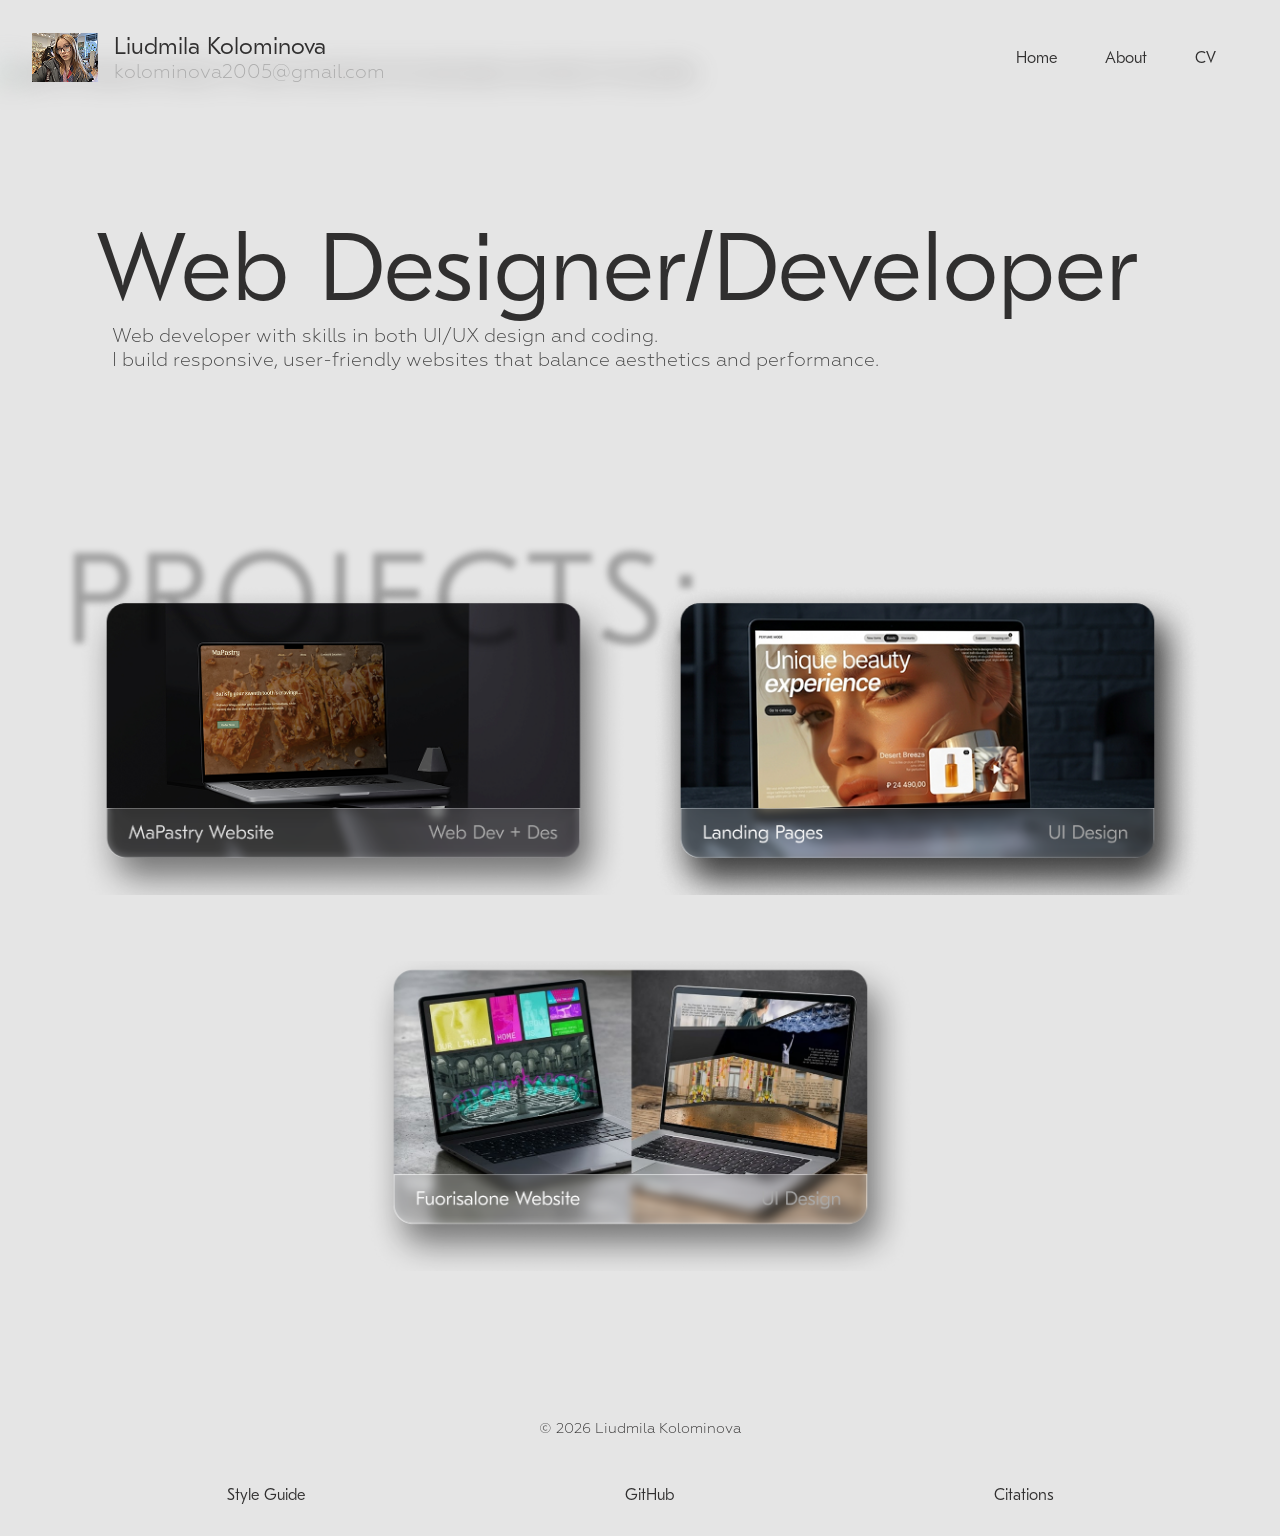
==== commit 4709fd83: "added the 3rd project" ====
--- a/index.html
+++ b/index.html
@@ -60,8 +60,8 @@
  
 
       <div class="project-card">
-       <a href="#">
-  <img src="images/card3.png" alt="Placeholder image for future project">
+       <a href="projectFuorisalone.html">
+  <img src="images/3rdProject.png" alt="Mockup of Fuorisalone website on laptop">
 </a>
         </div>
 </div>
